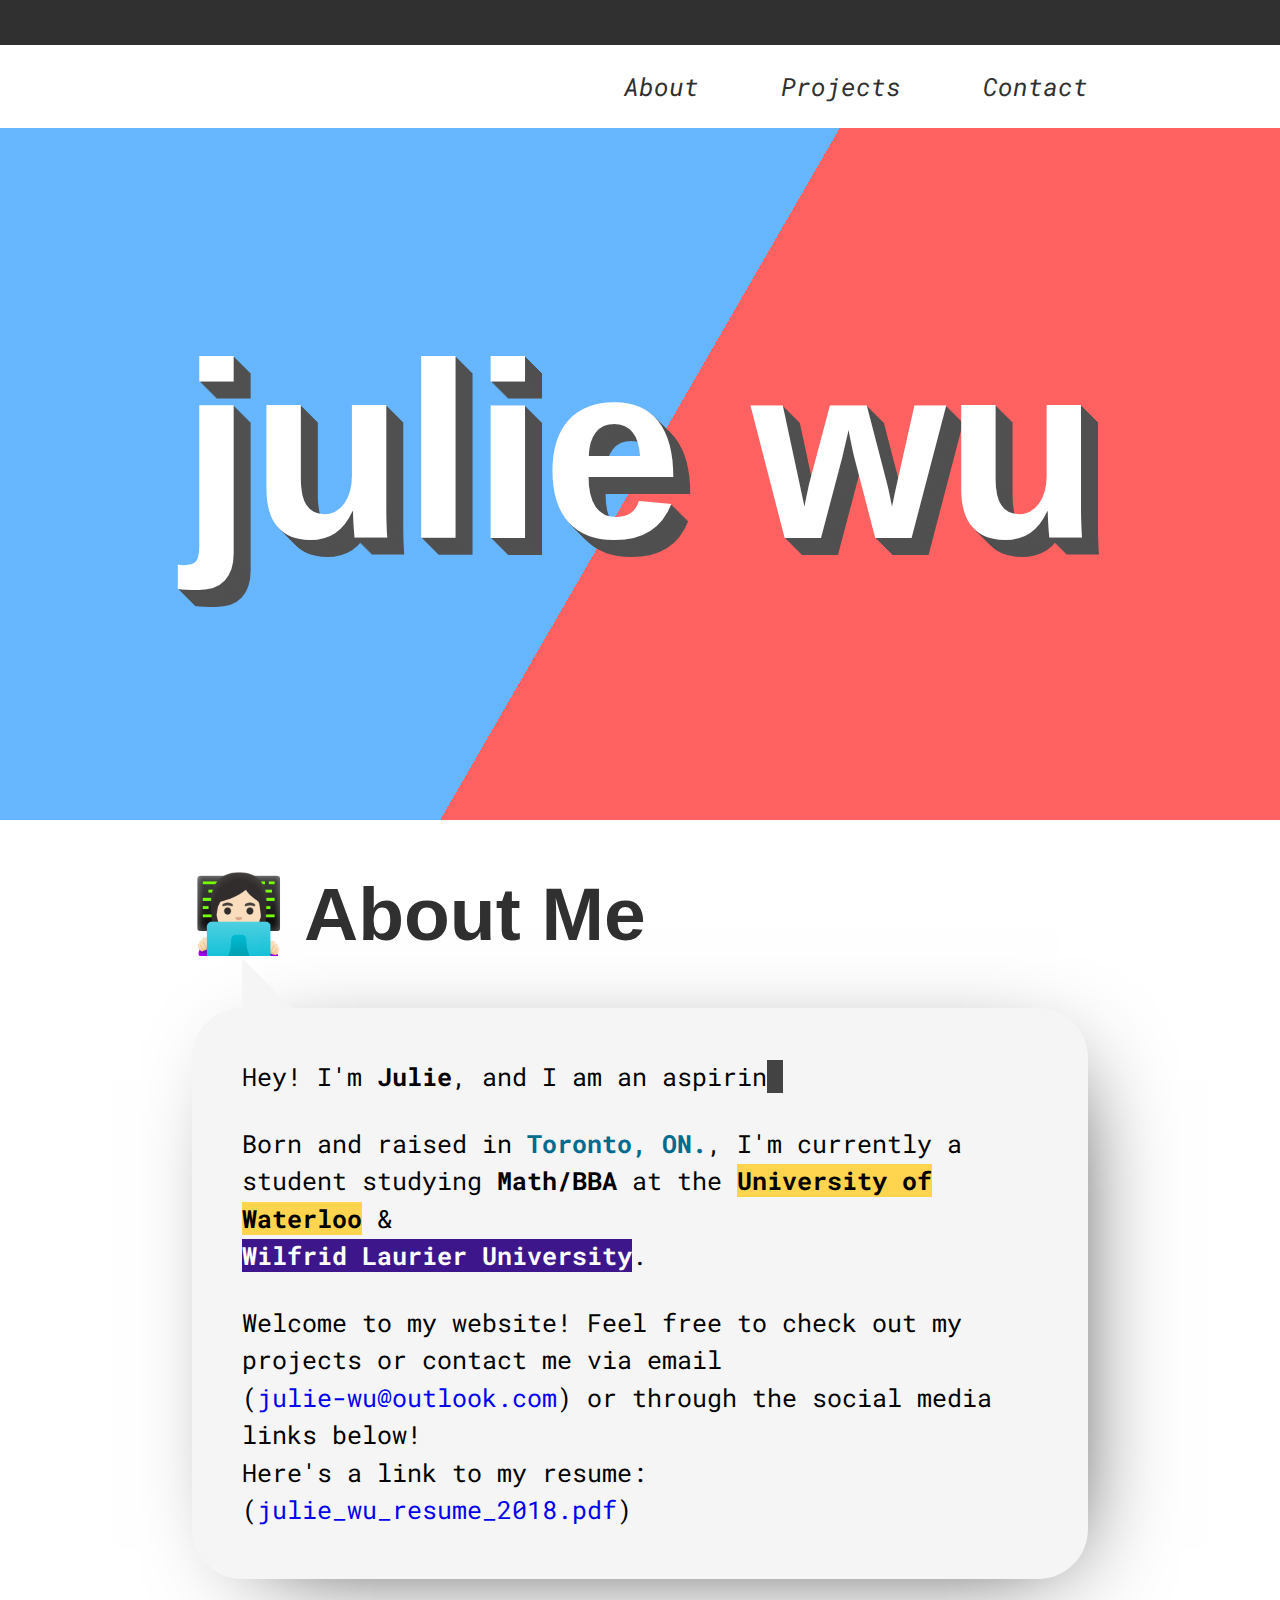
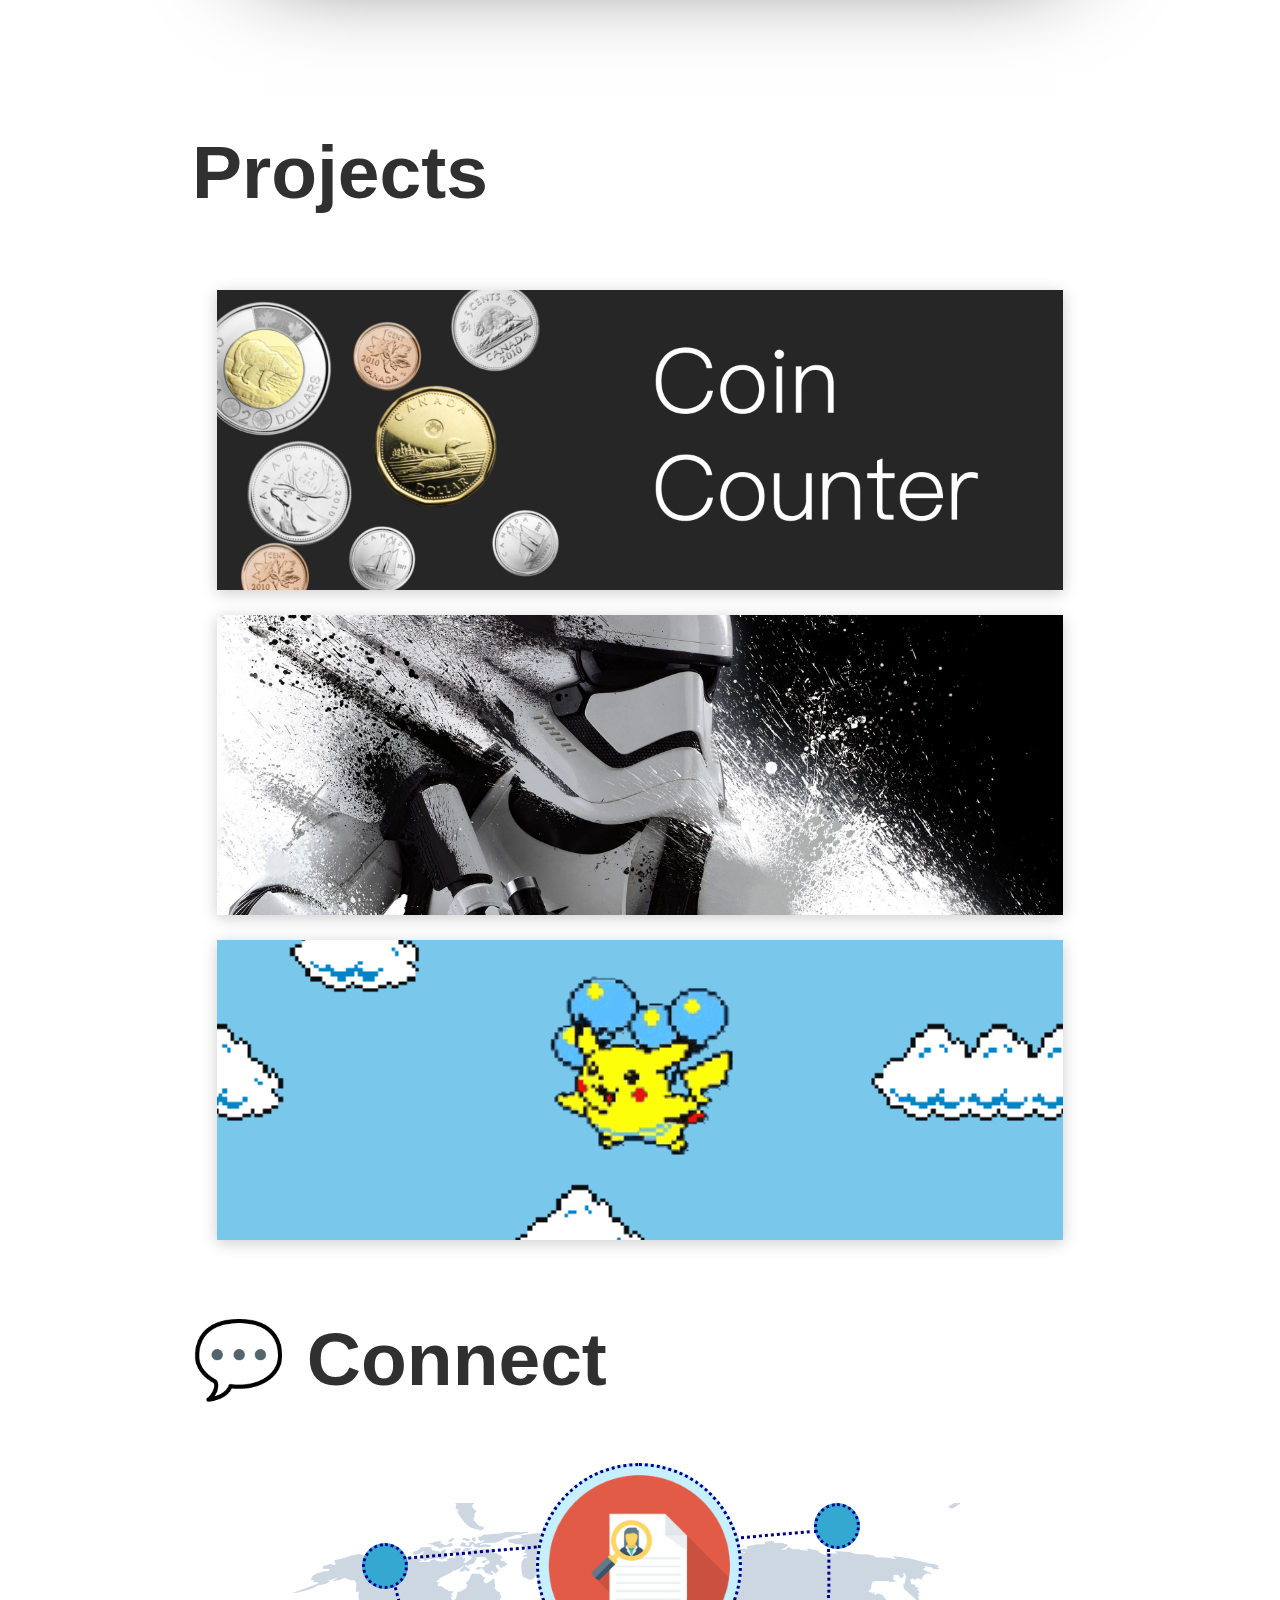
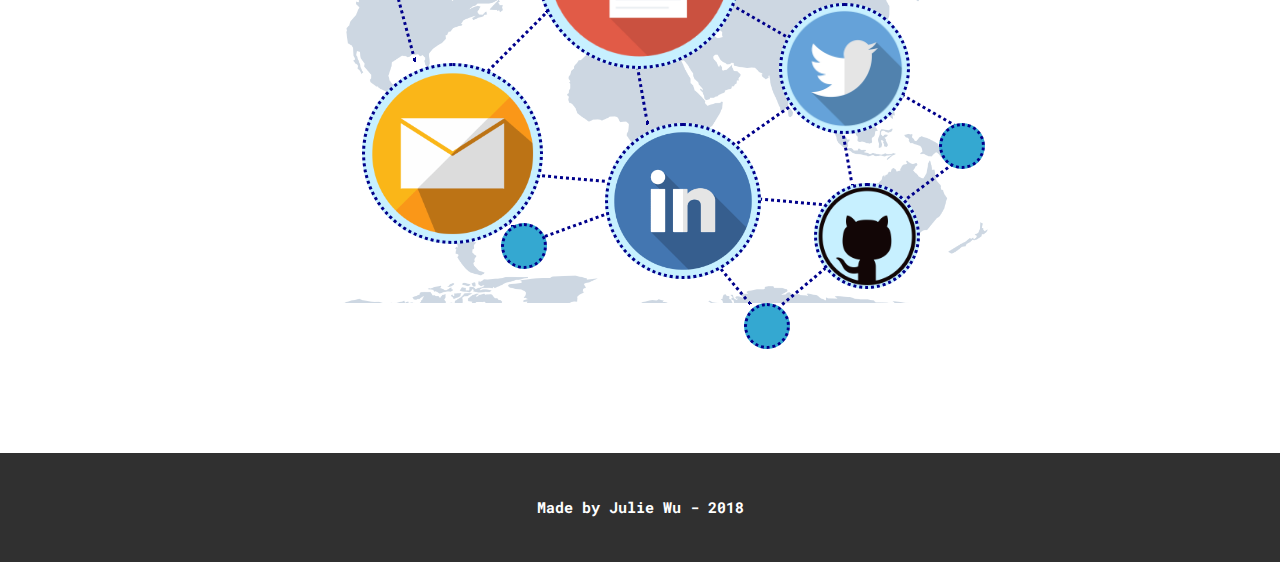
==== index.html @ 0227a162 "Add files via upload" ====
<!DOCTYPE html>
<html>

<head>
    <title>
        Julie's Portfolio
    </title>
    <meta charset="UTF-8">
    <meta name="viewport" content="width=device-width, initial-scale=1.0">
    <meta http-equiv="X-UA-Compatible" content="ie=edge">
    <link rel="stylesheet" type="text/css" href="style.css">
    <link href="https://fonts.googleapis.com/css?family=Roboto+Mono" rel="stylesheet">
</head>

<script src="main.js"></script>

<body>
    <div id="topBorder"></div>

    <nav>
        <a id="navAbout" href="#About"
        onmouseover="highlight(navAbout)"
        onmouseout="unhighlight(navAbout)">About</a>

        <a id="navProjects" href="#Projects" 
        onmouseover="highlight(navProjects)"
        onmouseout="unhighlight(navProjects)">Projects</a>

        <a id="navContact" href="#Contact" 
        onmouseover="highlight(navContact)"
        onmouseout="unhighlight(navContact)">Contact</a>
    </nav>

    <div class="title_main">
        <h1>
            <a href="./index.html"><strong>julie wu</strong></a>
            <div class="bg"></div>
            <div class="bg bg2"></div>
            <div class="bg bg3"></div>
        </h1>
    </div>

    <div class="content">

        <div id="About">
            <h2 class="heading">👩🏻‍💻 About Me</h2>

            <div class="container1">
                <p id="Introduction">
                    Hey! I'm <strong>Julie</strong>, and I
                    <span 
                        class="txt-type" data-wait="3000" 
                        data-words= '["am an aspiring coder.", 
                                    "am just a young star looking for her galaxy.",
                                    "love my dog.",
                                    "am an aspiring chef.",
                                    "am a film lover.",
                                    "am a casual chess player.",
                                    "enjoy playing sports.",
                                    "miss vine :("]'>
                    </span>           
                </p>
                <br>
                <p id="LifeandEducation">
                    Born and raised in <span style="color: rgb(0, 107, 144)"><strong>Toronto, ON.</strong></span>, I'm currently 
                    a student studying <strong>Math/BBA</strong> at the 
                    <strong><span style="background-color:rgb(255, 213, 79)">University of Waterloo</span></strong> 
                    & <br><strong><span style="background-color:rgb(61, 22, 139); color: white">Wilfrid Laurier University</span></strong>.
                </p>
                <br>
                <p id="Information">
                    Welcome to my website! Feel free to check out my projects or contact me via email <br>
                    (<a href="mailto:julie-wu@outlook.com" class="link"><u>julie-wu@outlook.com</u></a>) 
                    or through the social media links below!
                    <br>
                    Here's a link to my resume: (<a href="Media/julie_wu_resume_2018.pdf" target="_blank" class="link"><u>julie_wu_resume_2018.pdf</u></a>)
                </p>    
            </div>
        </div>

        <div id="Projects">
            <h2 class="heading">Projects</h2>

            <div class="containerGrid">
                <div class="proj one">
                    <div class="card-flip">
                        <div class="front">
                        </div>
                        <div class="back">
                            <h4>CoinCounter is an iOS game made using Xcode9 and written in Swift4.
                            It's a simple game that challenges the user's speed and quick math abilities
                            by making them count coins under pressure. I took on this project to learn 
                            about app development and object oriented programming!</h4>
                            <div class="projButtons">
                                <a href="https://github.com/juliew00/CoinCounter" target="_blank" class="project-button">github</a>
                                <a href="CCVideoDemo.html" target="_blank" class="project-button">Video Demo</a>
                            </div>   
                        </div>
                    </div>
                </div>
                <div class="proj two">
                    <div class="card-flip">
                        <div class="front">
                        </div>
                        <div class="back">
                            <h4>projects coming soon ...</h4>
                        </div>
                    </div>
                </div>
                <div class="proj three">
                    <div class="card-flip">
                        <div class="front">
                        </div>
                        <div class="back">
                            <h4>projects coming soon ...</h4>
                        </div>
                    </div>
                </div>
            </div>
        </div>
    

        <div id="Contact">

            <h2 class="heading">💬 Connect</h2>
        
                <div class="container2">
                

                    <a href="Media/julie_wu_resume_2018.pdf" target="_blank">
                        <img class="resume button" 
                            src="Media/resume_icon.png">
                    </a>
            
                    <a href="mailto:julie-wu@outlook.com">
                        <img class="mail button"
                            src="Media/Mail_icon.png">
                    </a>
            
                    <a href="https://www.linkedin.com/in/julie-wu/" target="_blank">
                    <img class="linkedin button" 
                            src="Media/linkedin_icon.png">
                    </a>
            
                    <a href="https://twitter.com/JumboJulie" target="_blank">
                        <img class="twitter button" 
                            src="Media/twitter_icon.png">
                    </a>
            
                    <a href="https://github.com/juliew00" target="_blank">
                        <img class="github button" 
                            src="Media/github_icon.png">
                    </a>
            
                    <div class="button circle 1" style="top:10%; left:10%"></div>
                    <div class="button circle 2" style="top:80%; left:30%"></div>
                    <div class="button circle 3" style="top:0%; left:75%"></div>
                    <div class="button circle 4" style="top:55%; left:93%"></div>
                    <div class="button circle 5" style="top:100%; left:65%"></div>
            
                    <div class="line line1" style ="top: 12%; left: 15%; width: 22%; transform: rotate(-5deg);"></div>
                    <div class="line line2" style ="top: 29%; left: 10%; width: 12%; transform: rotate(75deg);"></div>
                    <div class="line line3" style ="top: 35%; left: 25%; width: 14%; transform: rotate(-45deg);"></div>
                    <div class="line line4" style ="top: 44.5%; left: 44%; width: 12%; transform: rotate(80deg);"></div>
                    <div class="line line6" style ="top: 26%; left: 56%; width: 16%; transform: rotate(30deg);"></div>
                    <div class="line line7" style ="top: 68%; left: 29%; width: 16%; transform: rotate(5deg);"></div>
                    <div class="line line8" style ="top: 56%; left: 60%; width: 14%; transform: rotate(-35deg);"></div>
                    <div class="line line9" style ="top: 74%; left: 62%; width: 15%; transform: rotate(5deg);"></div>
                    <div class="line line10" style ="top: 61%; left: 74%; width: 11%; transform: rotate(80deg);"></div>
                    <div class="line line11" style ="top: 8%; left: 57.5%; width: 18%; transform: rotate(-5deg);"></div>
                    <div class="line line12" style ="top: 17%; left: 73.5%; width: 7%; transform: rotate(90deg);"></div>
                    <div class="line line13" style ="top: 50%; left: 83%; width: 14%; transform: rotate(30deg);"></div>
                    <div class="line line14" style ="top: 70%; left: 85%; width: 12%; transform: rotate(-37deg);"></div>
                    <div class="line line15" style ="top: 80%; left: 35%; width: 12%; transform: rotate(-20deg);"></div>
                    <div class="line line16" style ="top: 76%; left: 26%; width: 7%; transform: rotate(50deg);"></div>
                    <div class="line line17" style ="top: 92.7%; left: 56.7%; width: 11%; transform: rotate(50deg);"></div>
                    <div class="line line17" style ="top: 95.5%; left: 68.5%; width: 10%; transform: rotate(-40deg);"></div>
                
                </div>
        </div>

    </div>

    <footer class="Footer">
        <h3>Made by Julie Wu - 2018</h3>
    </footer>
</body>
</html>
---- style.css ----
* {
    margin: 0 auto;
    padding: 0 auto;
    scroll-behavior: smooth;
    text-decoration: none;
}
html{
    font-size: 25px;
    font-family: Helvetica, sans-serif;
    overflow-x: hidden;
    color:rgb(48,48,48);
}
body{
    overflow-x: hidden;
}

/**************************************************************************
    Top bar
**************************************************************************/
#topBorder{
    height: 5vh;
    background-color: rgb(48,48,48);
}

/**************************************************************************
    Navigation Section
**************************************************************************/
nav{
    width: auto;
    margin: 0 15vw 0 15vw;
    text-align: right;
    padding: 1rem 0px 1rem 0px;
    word-spacing: 3rem;
}

nav a{
    font-family: "Roboto Mono";
    font-size: 1rem;
    color:rgb(48,48,48);
    font-style: italic;
    
    /* for hover effect */
    background: linear-gradient(to right, rgba(255,255,255,0) 50%, rgba(255, 255, 0,1.0) 50%);
    transition: .15s ease-in-out;
    -webkit-transition: .15s ease-in-out;
    -o-transition: .15s ease-in-out;
    -moz-transition: .15s ease-in-out;
    display: inline-block;
    background-position: left bottom;
    background-size: 200%;
}

#navText{
    text-align: right;
}

/**************************************************************************
    Title
**************************************************************************/

.title_main{
    padding: 20vh 0 25vh 0;
    position: relative;
    text-align: center;
    text-shadow: 1px 1px rgb(80,80,80),
    2px 2px rgb(80,80,80),
    3px 3px rgb(80,80,80),
    4px 4px rgb(80,80,80),
    5px 5px rgb(80,80,80),
    6px 6px rgb(80,80,80),
    7px 7px rgb(80,80,80),
    8px 8px rgb(80,80,80),
    9px 9px rgb(80,80,80),
    10px 10px rgb(80,80,80),
    11px 11px  rgb(80,80,80),
    12px 12px rgb(80,80,80),
    13px 13px rgb(80,80,80),
    14px 14px rgb(80,80,80),
    15px 15px rgb(80,80,80),
    16px 16px rgb(80,80,80),
    17px 17px rgb(80,80,80);
}
.title_main a{
    font-size: 10rem;
    color: white;
}
/* Background Effect*/

.bg {
    animation:slide 3s ease-in-out infinite alternate;
    background-image: linear-gradient(-60deg, rgb(255, 75, 75) 50%, rgb(81, 171, 255) 50%);
    bottom:0;
    left:-50%;
    opacity:.5;
    position: absolute;
    right: -50%;
    top:0;
    z-index:-1;
  }
  
  .bg2 {
    animation-direction:alternate-reverse;
    animation-duration:4s;
  }
  
  .bg3 {
    animation-duration:5s;
  }

  @keyframes slide {
    0% {
      transform:translateX(-25%);
    }
    100% {
      transform:translateX(25%);
    }
  }

/**************************************************************************
    Content
**************************************************************************/

.content {
    margin: 0 15vw 0 15vw;
    position: relative;
}

/* About */

p{
    line-height: 150%;
    color: black;
    font-family: "Roboto Mono";
    font-size: 1rem;
}

.heading{
    color: rgb(48,48,48);
    font-size: 3rem;
    text-align: left;
    padding: 2rem 0 2rem 0;
}

.container1{
    Padding: 2rem 2rem 2rem 2rem;
    background-color: whitesmoke;
    border-radius: 2rem;
    box-shadow: black 0.8rem 0.8rem 4rem -2rem;
    margin: 0 0 4rem 0;
    position: relative;
}
.container1::after{
    content: "";
    position: absolute;
    width: 0px;
    height: 0px;
    border-right: 2rem solid transparent;
    border-bottom: 2rem solid whitesmoke;
    top: -2rem;
    left: 2rem;
}

/* Cursor */
@keyframes blink { 50% { border-color: rgba(48,48,48,0%) }  }
.txt-type > .txt {
    border-right: 16px solid rgba(48,48,48, 90%);
    animation: blink .5s step-end infinite alternate; 
}

/* Projects */
.card-flip {
    height: 12rem;
    margin: 1rem;
    display: grid;
    grid-template: 1fr / 1fr;
    grid-template-areas: "frontAndBack";
    perspective: 500rem;


	-webkit-transition: all 0.7s ease;
	-webkit-transform-style: preserve-3d;

	-moz-transition: all 0.7s ease;
	-moz-transform-style: preserve-3d;
  
    -o-transition: all 0.7s ease;
	-o-transform-style: preserve-3d;

	transition: all 0.7s ease;
    transform-style: preserve-3d;
}
.card-flip div {
    backface-visibility: hidden;
    transform-style: preserve-3d;
}

.flip-container,
.front,
.back {
    margin: 0 0;
    height: 12rem;
}
.proj:hover .card-flip{
    -webkit-transform: rotateY(180deg);
    -moz-transform: rotateY(180deg);
    -o-transform: rotateY(180deg);
    transform: rotateY(-180deg);
}
.one, .two, .three{
	-webkit-transition: all 0.7s ease;
	-webkit-transform-style: preserve-3d;

	-moz-transition: all 0.7s ease;
	-moz-transform-style: preserve-3d;
  
    -o-transition: all 0.7s ease;
	-o-transform-style: preserve-3d;

	transition: all 0.7s ease;
    transform-style: preserve-3d;
}
.back{
    box-shadow: 0px 3px 15px rgba(0,0,0,0.2);

    -webkit-transform: rotateY(180deg);
    -moz-transform: rotateY(180deg);
    -o-transform: rotateY(180deg);
    transform: rotateY(-180deg);

    position: relative;
}
.front{
    box-shadow: 0px 3px 15px rgba(0,0,0,0.2);
}

h4{
    font-size: 1rem;
    font-family: "Helvetica";
    font-weight: lighter;
    text-align: center;
    padding: 1.5rem 3rem 1.5rem 3rem;
    position: absolute;
}

/* Project button links */
.projButtons{
    width: auto;
    margin: 0 auto;
    display: block;
    text-align: center;
    z-index: 5;
    position: absolute;
    left: 50%;
    top: 70%;
}
.projButtons a{
    background-color: rgb(48, 48, 48);
}
.project-button{
    font-family: -apple-system, BlinkMacSystemFont, 'Segoe UI', Roboto, Oxygen, Ubuntu, Cantarell, 'Open Sans', 'Helvetica Neue', sans-serif;
    font-size: 0.9rem;
    text-align: center;
    color: rgb(212, 212, 212);
    padding: 0.5rem;
    margin: 0 1rem;

    border-style: solid;
    border-color: white;
    border-radius: 0.75rem;

    box-shadow: 0px 3px 15px rgba(0,0,0,1);
}
.project-button:hover {
    color:  rgb(48, 48, 48);
    background-color: white;
}

.project-button:active,.project-button:active:after,.project-button:active:before {
	-webkit-box-shadow: none;
	box-shadow: none;
}

/* project 1 */
.one .front{
    background: url(Media/CoinCounter.png);
    background-position: center;
    background-size: cover;
    grid-area: frontAndBack;
}
.one .back{
    color: white;
    background-color: rgb(48, 48, 48);
    grid-area: frontAndBack;
}

.one h4{
    text-align: left;
    font-family: -apple-system, BlinkMacSystemFont, 'Segoe UI', Roboto, Oxygen, Ubuntu, Cantarell, 'Open Sans', 'Helvetica Neue', sans-serif;
    font-weight: lighter;
    line-height: 1.5rem;
}


/* project 2 */
.two .front{
    background: url(Media/stormtrooper.jpeg);
    background-position: center;
    background-size: cover;
    grid-area: frontAndBack;
}
.two .back{
    color: white;
    background-color: rgb(80,80,80);
    grid-area: frontAndBack;
}

/* project 3 */
.three .front{
    background:url(./Media/flyingpikachu.gif);
    background-color: rgb(121, 200, 236);
    background-position: center;
    background-size: cover;
    grid-area: frontAndBack;
}
.three .back{
    color: white;
    background-color: rgb(46, 142, 187);
    grid-area: frontAndBack;
}
  

/* Contact */

.container2 {
    margin: 2rem 4rem 6rem 4rem;
    position: relative;
    height: 16rem;
    background-image: url("./Media/world.png");
    background-size: contain;
    background-position: center;
}

/* button animation */
.button{
    transition: all 0.1s ease-in-out;
    border-style: dotted;
    border-color: darkblue;
    border-radius: 50%;
    position: absolute;
    background-color: hsl(196, 100%, 89%);
    z-index: 3;
}
.button:hover{
    transform: scale(1.1);  
    background-color: rgb(252, 193, 82);
}

/* LINES */
.line {
    position: absolute;
    height: 1px;
    width: 50%;
    border-top:3px dotted;
    border-color: darkblue;
    transform-origin: 50% 50%;
    transform: rotate(0deg);
    z-index: 1;
 }

 /* icons */

.circle {
    padding: 20px;
    background-color: rgb(52, 168, 209);
}
.resume {
    height: 8rem;
    width: 8rem;
    top: -10%;
    left: 35%;
}

.mail {
    height: 7rem;
    width: 7rem;
    top: 40%;
    left: 10%;
}
.linkedin {
    height: 6rem;
    width: 6rem;
    top: 55%;
    left: 45%;
}
.twitter {
    height: 5rem;
    width: 5rem;
    top: 25%;
    left: 70%;
}
.github {
    height: 4rem;
    width: 4rem;
    top: 70%;
    left: 75%;
}

/* Footer */
.Footer{
    font-family: "Roboto Mono";
    font-size: 0.5rem;
    color: white;
    text-align: center;
    background-color:rgb(48,48,48);
    padding: 5vh 0 5vh 0;
}


/**************************************************************************
    Media Query
**************************************************************************/


/* Smartphone */
@media only screen and (max-width : 768px) {

    nav{
        overflow-x: hidden;
        text-align: -webkit-left;
        margin: 0 5vw 0 5vw;
    }
    html{
        font-size: 10px;
    }
    .content{
        margin: 0 5vw 0 5vw;
    }

    .line, .circle{
        visibility: hidden;
    }
    .container2{
        background-image: none;
        padding-bottom: 4rem;
    }
    .button{
        position: initial;
    }
    .resume, .mail,.linkedin,.twitter,.github {        
        height: 4rem;
        width: 4rem;
    }
}

/* iPads */
@media only screen and (min-width:768px) and (max-width: 1024px){
    nav{
        overflow-x: hidden;
        text-align: -webkit-center;
        margin: 0 5vw 0 5vw;
    }
    html{
        font-size: 18px;
    }
    .content{
        margin: 0 5vw 0 5vw;
    }

    .line, .circle{
        visibility: hidden;
    }
    .container2{
        background-image: none;
        padding-bottom: 4rem;
    }
    .button{
        position: initial;
    }
    .resume, .mail,.linkedin,.twitter,.github {        
        height: 4rem;
        width: 4rem;
    }
    
}
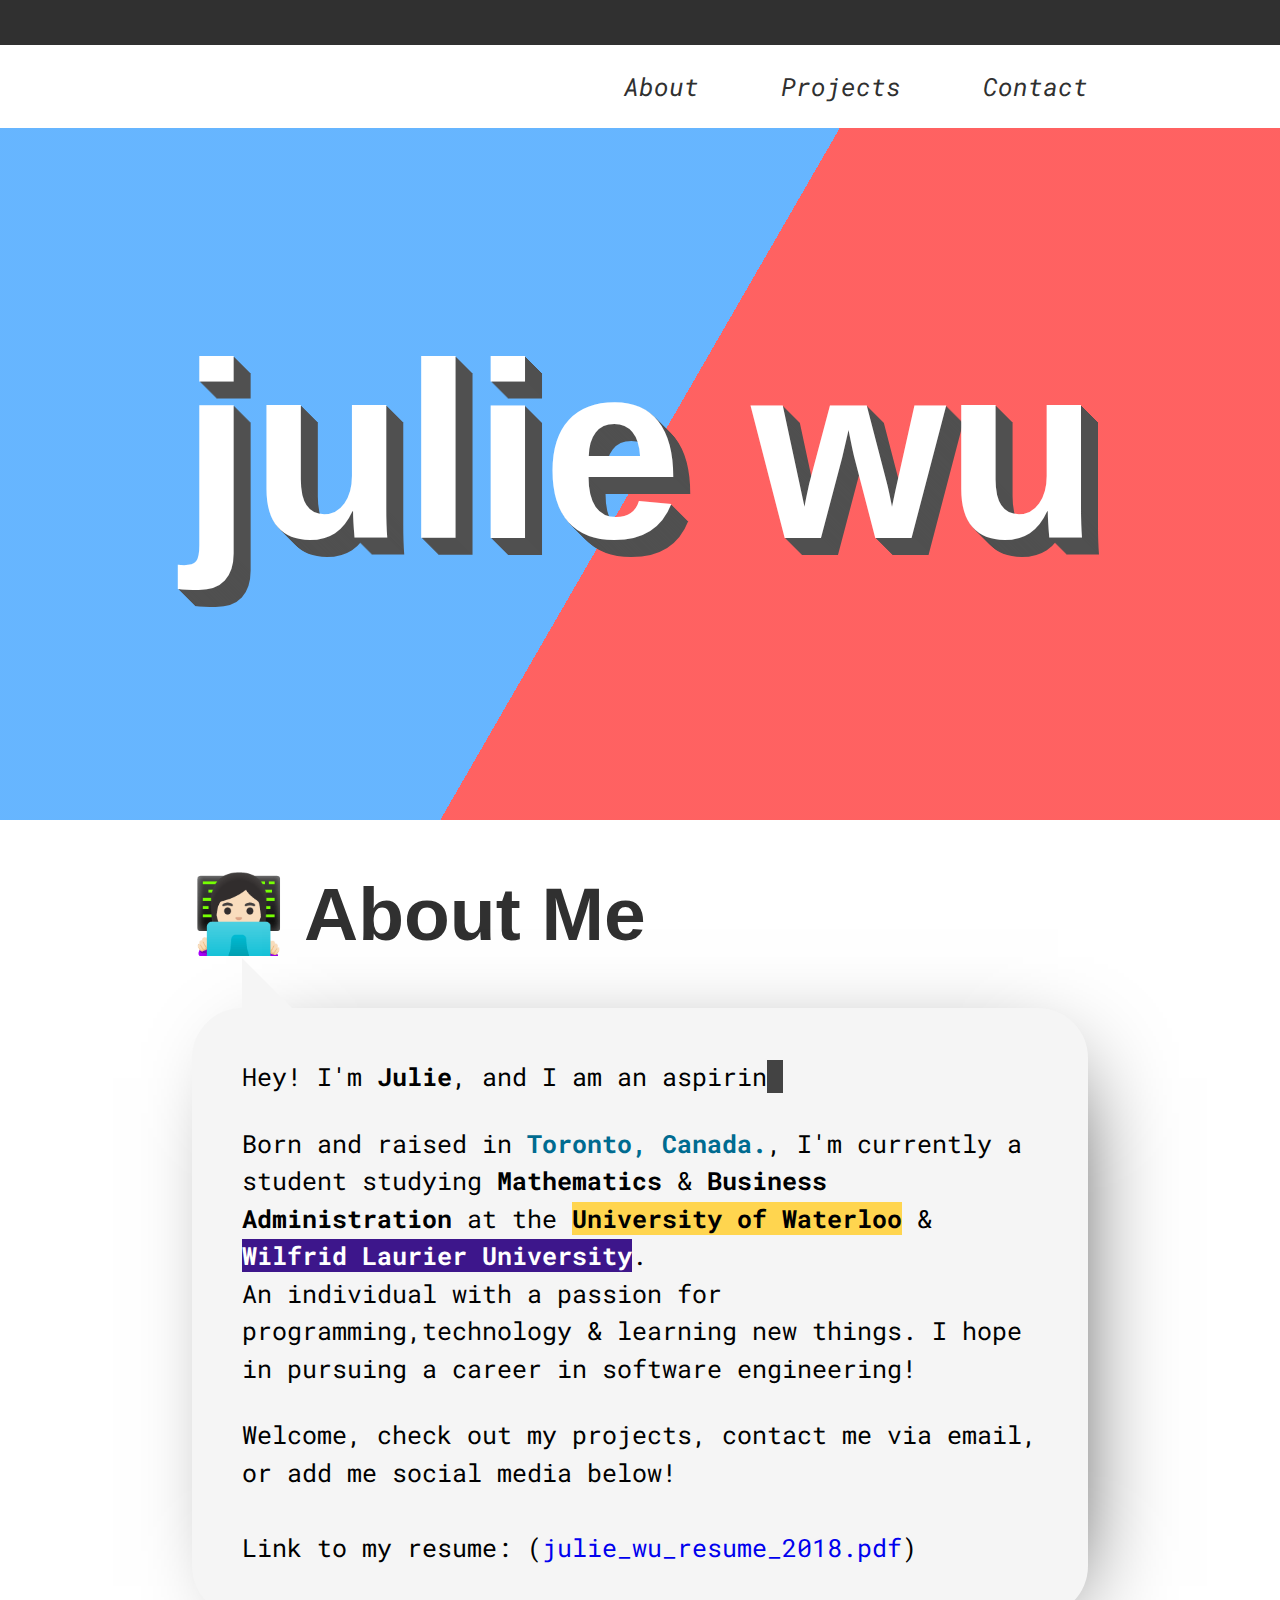
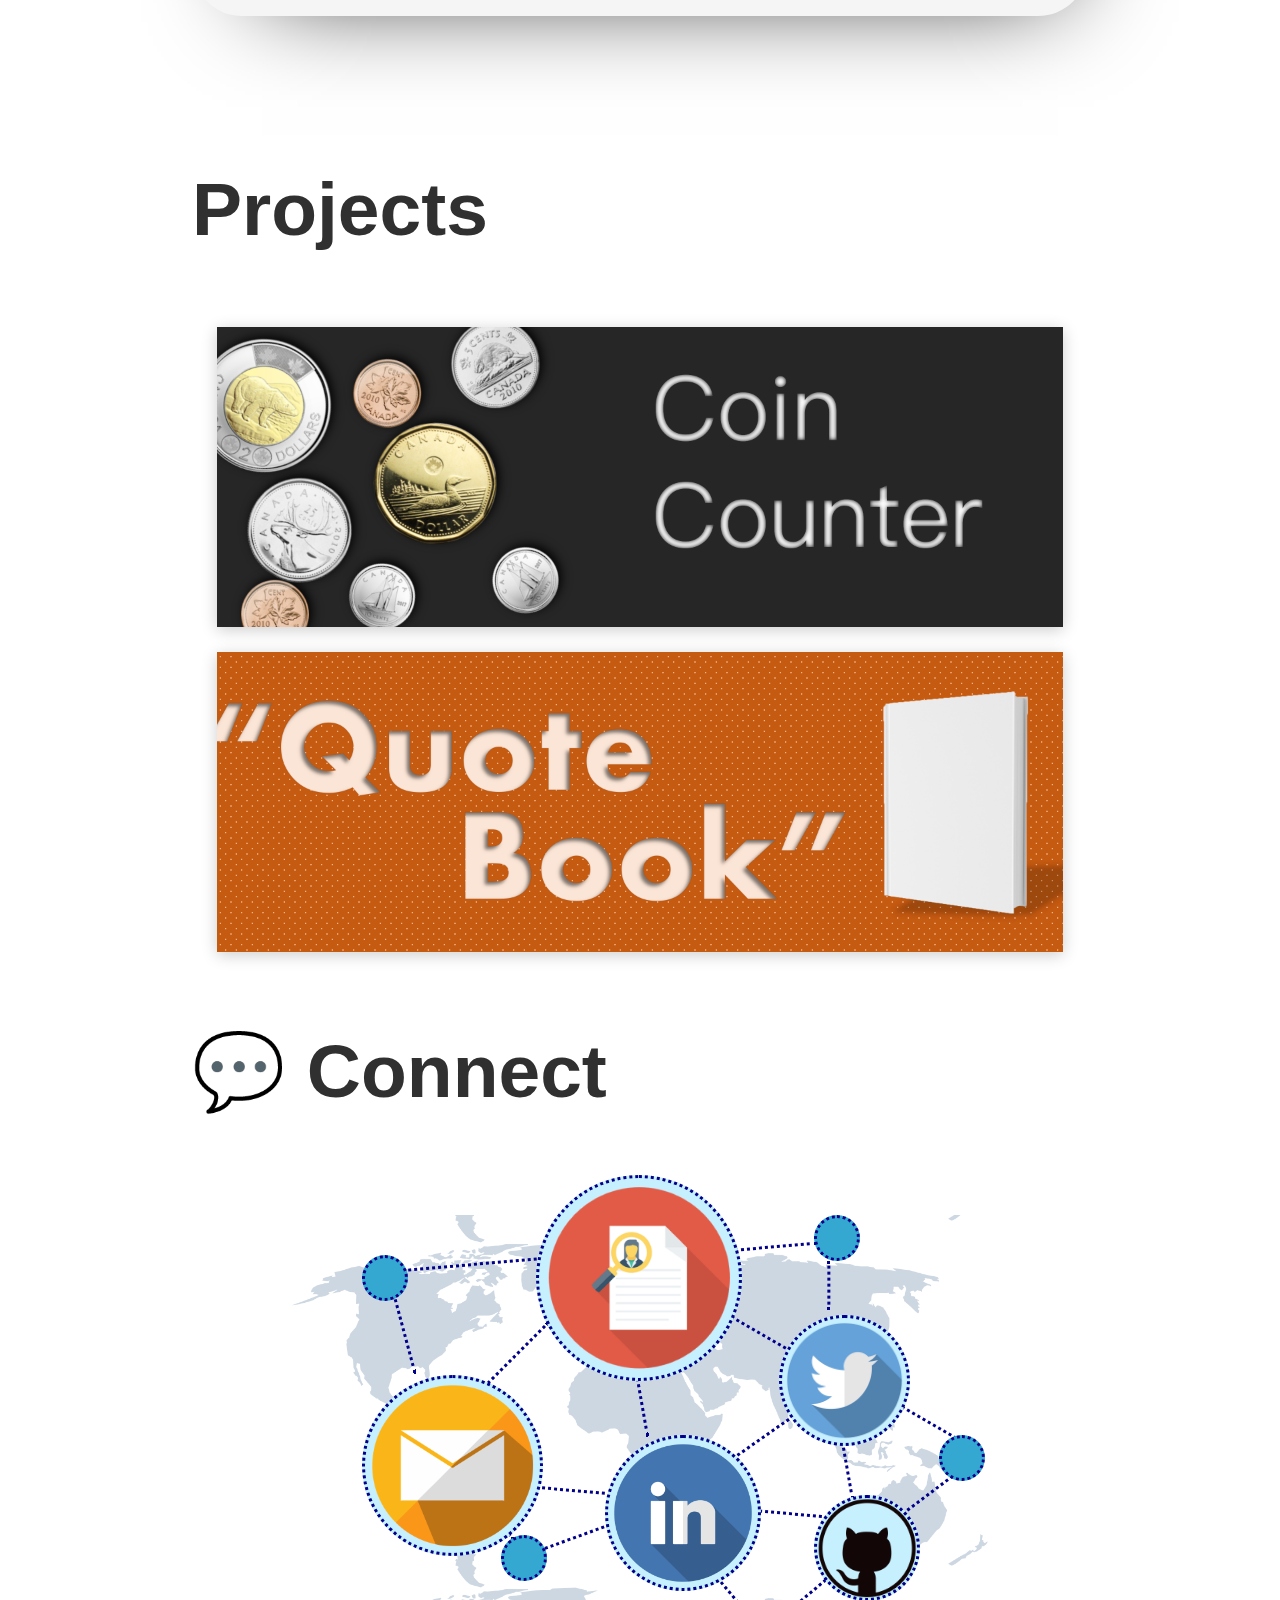
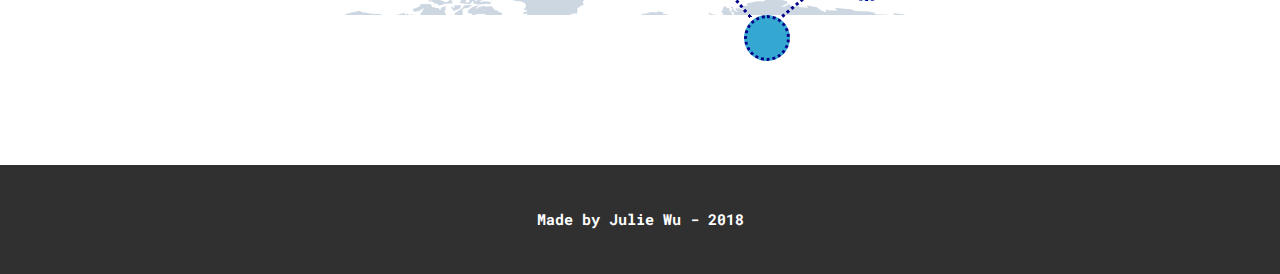
==== commit 2f335382: "Add files via upload" ====
--- a/index.html
+++ b/index.html
@@ -52,28 +52,28 @@
                         class="txt-type" data-wait="3000" 
                         data-words= '["am an aspiring coder.", 
                                     "am just a young star looking for her galaxy.",
-                                    "love my dog.",
-                                    "am an aspiring chef.",
+                                    "love my dog, Micky.",
+                                    "am an amateur guitarist.",
                                     "am a film lover.",
                                     "am a casual chess player.",
-                                    "enjoy playing sports.",
+                                    "enjoy playing tennis and basketball!",
                                     "miss vine :("]'>
                     </span>           
                 </p>
                 <br>
                 <p id="LifeandEducation">
-                    Born and raised in <span style="color: rgb(0, 107, 144)"><strong>Toronto, ON.</strong></span>, I'm currently 
-                    a student studying <strong>Math/BBA</strong> at the 
+                    Born and raised in <span style="color: rgb(0, 107, 144)"><strong>Toronto, Canada.</strong></span>, I'm currently 
+                    a student studying <strong>Mathematics</strong> & <strong>Business Administration</strong> at the 
                     <strong><span style="background-color:rgb(255, 213, 79)">University of Waterloo</span></strong> 
-                    & <br><strong><span style="background-color:rgb(61, 22, 139); color: white">Wilfrid Laurier University</span></strong>.
+                    & <strong><span style="background-color:rgb(61, 22, 139); color: white">Wilfrid Laurier University</span></strong>.
+                    <br>An individual with a passion for programming,technology & learning new things. I hope in pursuing a career in software engineering!
                 </p>
                 <br>
                 <p id="Information">
-                    Welcome to my website! Feel free to check out my projects or contact me via email <br>
-                    (<a href="mailto:julie-wu@outlook.com" class="link"><u>julie-wu@outlook.com</u></a>) 
-                    or through the social media links below!
+                    Welcome, check out my projects, contact me via email, or add me social media below!
                     <br>
-                    Here's a link to my resume: (<a href="Media/julie_wu_resume_2018.pdf" target="_blank" class="link"><u>julie_wu_resume_2018.pdf</u></a>)
+                    <br>
+                    Link to my resume: (<a href="Media/julie_wu_resume_2018.pdf" target="_blank" class="link"><u>julie_wu_resume_2018.pdf</u></a>)
                 </p>    
             </div>
         </div>
@@ -103,10 +103,19 @@
                         <div class="front">
                         </div>
                         <div class="back">
-                            <h4>projects coming soon ...</h4>
+                            <h4>QuoteBook is a dictionary like platform where user's can organize, add, remove, 
+                                search, and edit their favourite quotes! As someone who loves to save inspirational,
+                                film, funny and interesting quotes, I found them stored scattered across multiple
+                                platforms. That's when I came up with the idea for QuoteBook. It's currently running as a
+                                python program, however I plan to develop it further into a real application soon!
+                            </h4>
+                            <div class="projButtons">
+                                <a href="https://github.com/juliew00/QuoteBook" target="_blank" class="project-button">github</a>
+                            </div>
                         </div>
                     </div>
                 </div>
+                <!--
                 <div class="proj three">
                     <div class="card-flip">
                         <div class="front">
@@ -115,7 +124,7 @@
                             <h4>projects coming soon ...</h4>
                         </div>
                     </div>
-                </div>
+                </div> -->
             </div>
         </div>
     
--- a/style.css
+++ b/style.css
@@ -200,7 +200,8 @@
     margin: 0 0;
     height: 12rem;
 }
-.proj:hover .card-flip{
+.proj:hover .card-flip,
+.proj:active .card-flip{
     -webkit-transform: rotateY(180deg);
     -moz-transform: rotateY(180deg);
     -o-transform: rotateY(180deg);
@@ -235,11 +236,12 @@
 
 h4{
     font-size: 1rem;
-    font-family: "Helvetica";
-    font-weight: lighter;
-    text-align: center;
     padding: 1.5rem 3rem 1.5rem 3rem;
     position: absolute;
+    text-align: left;
+    font-family: -apple-system, BlinkMacSystemFont, 'Segoe UI', Roboto, Oxygen, Ubuntu, Cantarell, 'Open Sans', 'Helvetica Neue', sans-serif;
+    font-weight: lighter;
+    line-height: 1.5rem;
 }
 
 /* Project button links */
@@ -253,9 +255,7 @@
     left: 50%;
     top: 70%;
 }
-.projButtons a{
-    background-color: rgb(48, 48, 48);
-}
+
 .project-button{
     font-family: -apple-system, BlinkMacSystemFont, 'Segoe UI', Roboto, Oxygen, Ubuntu, Cantarell, 'Open Sans', 'Helvetica Neue', sans-serif;
     font-size: 0.9rem;
@@ -274,6 +274,9 @@
     color:  rgb(48, 48, 48);
     background-color: white;
 }
+.two .project-button:hover{
+    color: black;
+}
 
 .project-button:active,.project-button:active:after,.project-button:active:before {
 	-webkit-box-shadow: none;
@@ -293,28 +296,35 @@
     grid-area: frontAndBack;
 }
 
-.one h4{
-    text-align: left;
-    font-family: -apple-system, BlinkMacSystemFont, 'Segoe UI', Roboto, Oxygen, Ubuntu, Cantarell, 'Open Sans', 'Helvetica Neue', sans-serif;
-    font-weight: lighter;
-    line-height: 1.5rem;
-}
 
 
 /* project 2 */
 .two .front{
-    background: url(Media/stormtrooper.jpeg);
+    background: url(Media/QuoteBook.png);
     background-position: center;
     background-size: cover;
     grid-area: frontAndBack;
 }
 .two .back{
     color: white;
-    background-color: rgb(80,80,80);
+    background-color: rgb(146, 66, 0);
     grid-area: frontAndBack;
 }
 
-/* project 3 */
+.two .project-button{
+    color: white;
+}
+
+.two h4{
+    font-size: 0.8rem;
+}
+
+.two .projButtons {
+    left: 41.96%;
+    top: 75%;
+}
+
+/* project 3 
 .three .front{
     background:url(./Media/flyingpikachu.gif);
     background-color: rgb(121, 200, 236);
@@ -327,6 +337,8 @@
     background-color: rgb(46, 142, 187);
     grid-area: frontAndBack;
 }
+
+*/
   
 
 /* Contact */
@@ -441,14 +453,19 @@
     }
     .container2{
         background-image: none;
-        padding-bottom: 4rem;
+        padding-bottom: 0;
+        position: relative;
+        text-align: center;
+        margin-bottom: 0;
     }
     .button{
-        position: initial;
+        position: inherit;
+        margin: auto;
+        display: inline-block;
     }
     .resume, .mail,.linkedin,.twitter,.github {        
-        height: 4rem;
-        width: 4rem;
+        height: auto;
+        width: 10vw;
     }
 }
 
@@ -469,17 +486,29 @@
     .line, .circle{
         visibility: hidden;
     }
+    
     .container2{
         background-image: none;
-        padding-bottom: 4rem;
+        padding-bottom: 0;
+        position: relative;
+        text-align: center;
+        margin-bottom: 0;
     }
     .button{
-        position: initial;
+        position: inherit;
+        margin: auto;
+        display: inline-block;
     }
     .resume, .mail,.linkedin,.twitter,.github {        
-        height: 4rem;
-        width: 4rem;
+        height: auto;
+        width: 12vw;
     }
     
 }
 
+@media only screen and (min-width:1600px){
+    .line, .circle{
+        visibility: hidden;
+    }
+}
+
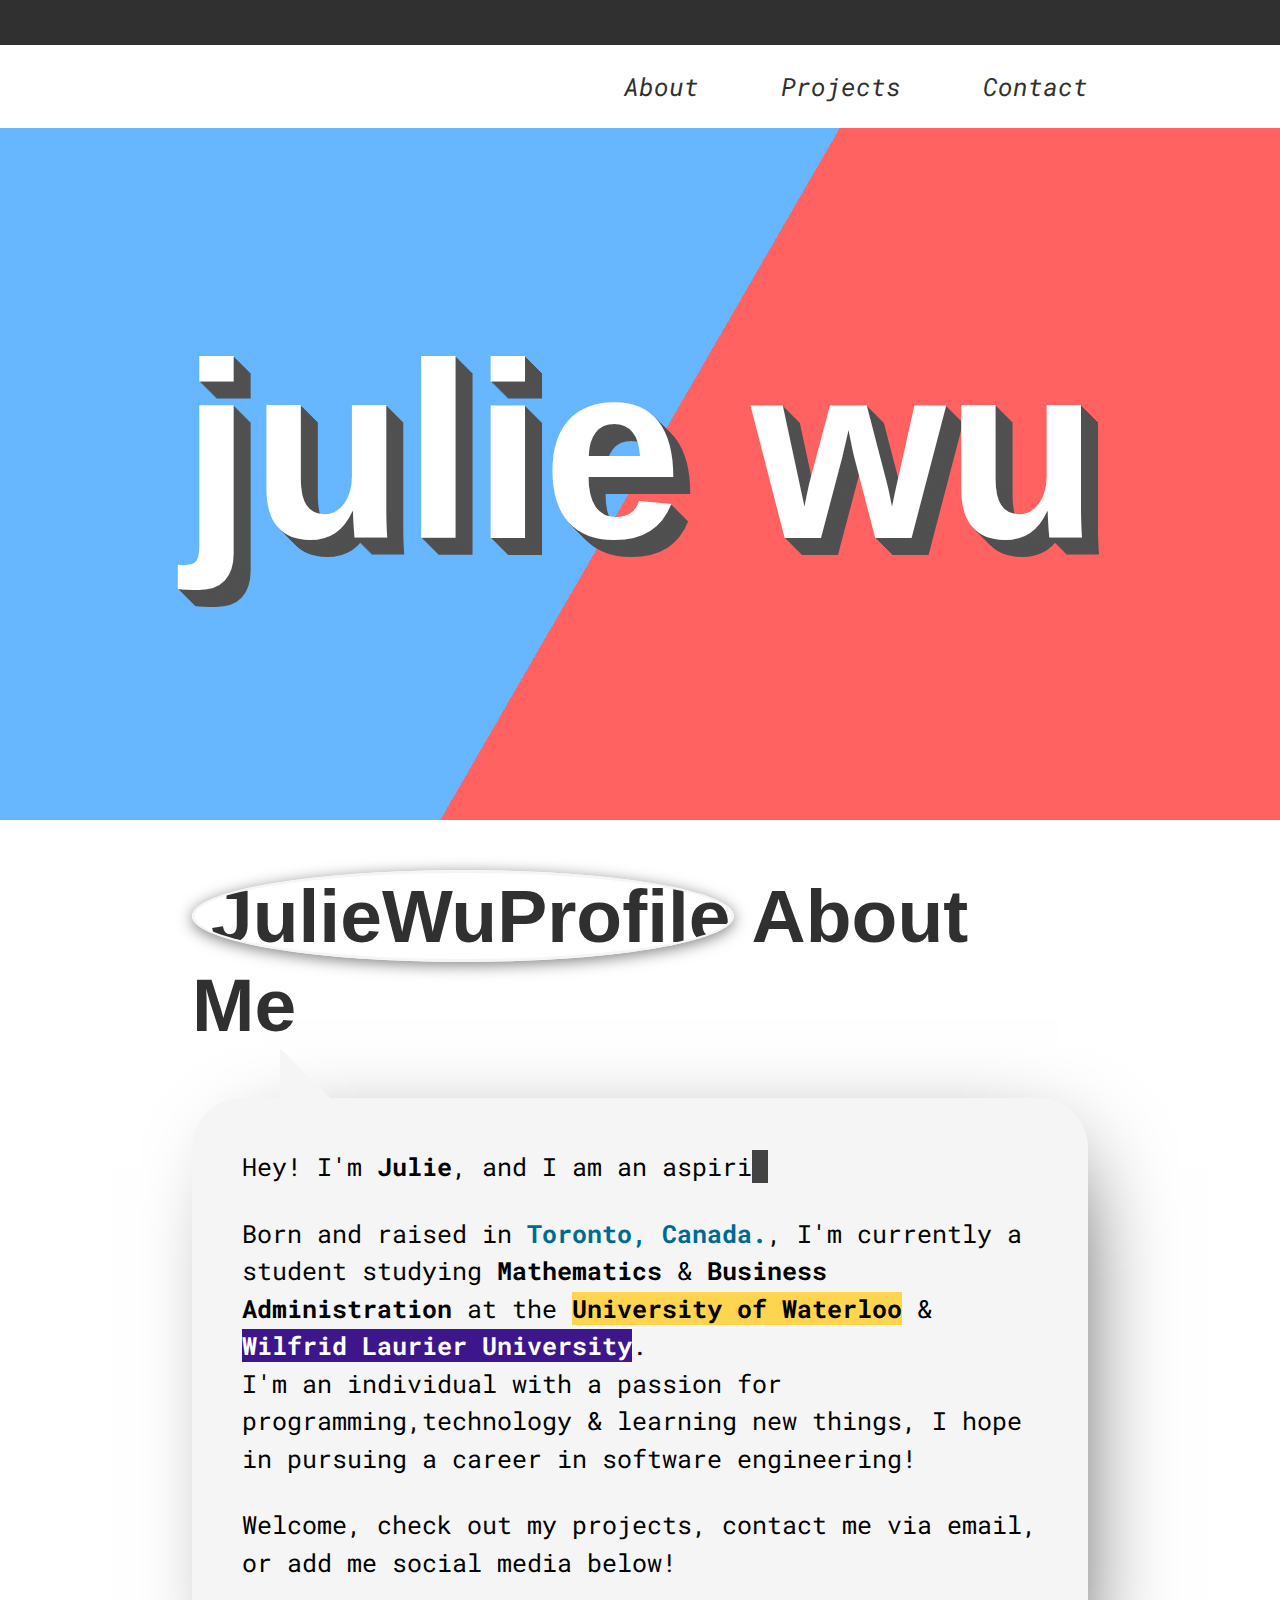
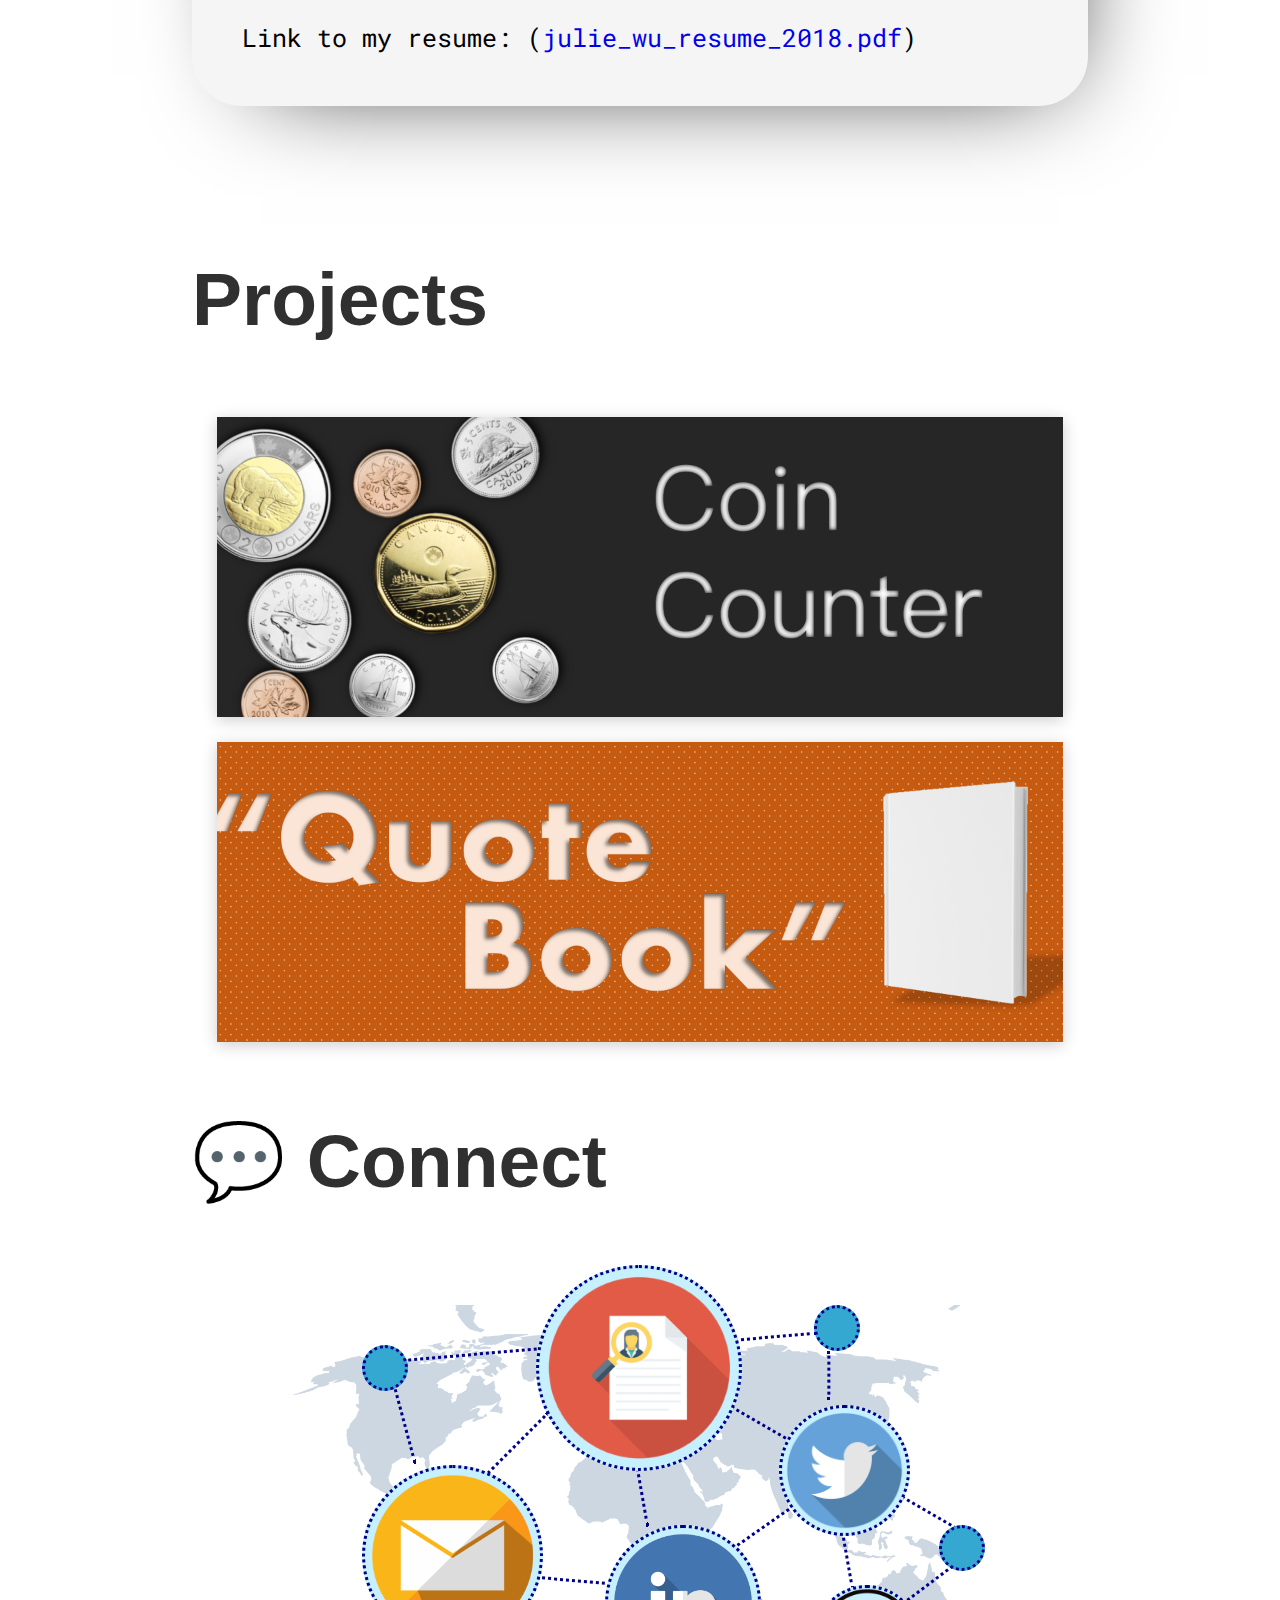
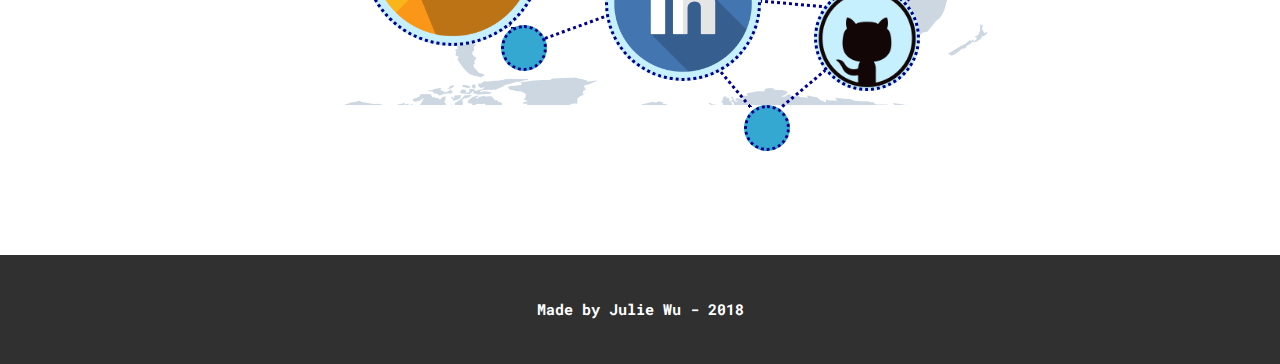
==== commit cb0cd6e4: "Add files via upload" ====
--- a/index.html
+++ b/index.html
@@ -43,7 +43,9 @@
     <div class="content">
 
         <div id="About">
-            <h2 class="heading">👩🏻‍💻 About Me</h2>
+
+
+            <h2 class="heading"><img class="profilePhoto" src="./Media/Profile.jpeg" alt="JulieWuProfile" width="150" height="150">   About Me</h2>
 
             <div class="container1">
                 <p id="Introduction">
@@ -66,7 +68,7 @@
                     a student studying <strong>Mathematics</strong> & <strong>Business Administration</strong> at the 
                     <strong><span style="background-color:rgb(255, 213, 79)">University of Waterloo</span></strong> 
                     & <strong><span style="background-color:rgb(61, 22, 139); color: white">Wilfrid Laurier University</span></strong>.
-                    <br>An individual with a passion for programming,technology & learning new things. I hope in pursuing a career in software engineering!
+                    <br>I'm an individual with a passion for programming,technology & learning new things, I hope in pursuing a career in software engineering!
                 </p>
                 <br>
                 <p id="Information">
--- a/style.css
+++ b/style.css
@@ -127,6 +127,15 @@
 
 /* About */
 
+.profilePhoto{
+    position: inline-block;
+    border-style: solid;
+    border-color: whitesmoke;
+    border-radius: 50%;
+
+    box-shadow: 0px 3px 15px rgba(0,0,0,0.5);
+}
+
 p{
     line-height: 150%;
     color: black;
@@ -139,6 +148,7 @@
     font-size: 3rem;
     text-align: left;
     padding: 2rem 0 2rem 0;
+    position: relative;
 }
 
 .container1{
@@ -157,7 +167,7 @@
     border-right: 2rem solid transparent;
     border-bottom: 2rem solid whitesmoke;
     top: -2rem;
-    left: 2rem;
+    left: 3.5rem;
 }
 
 /* Cursor */
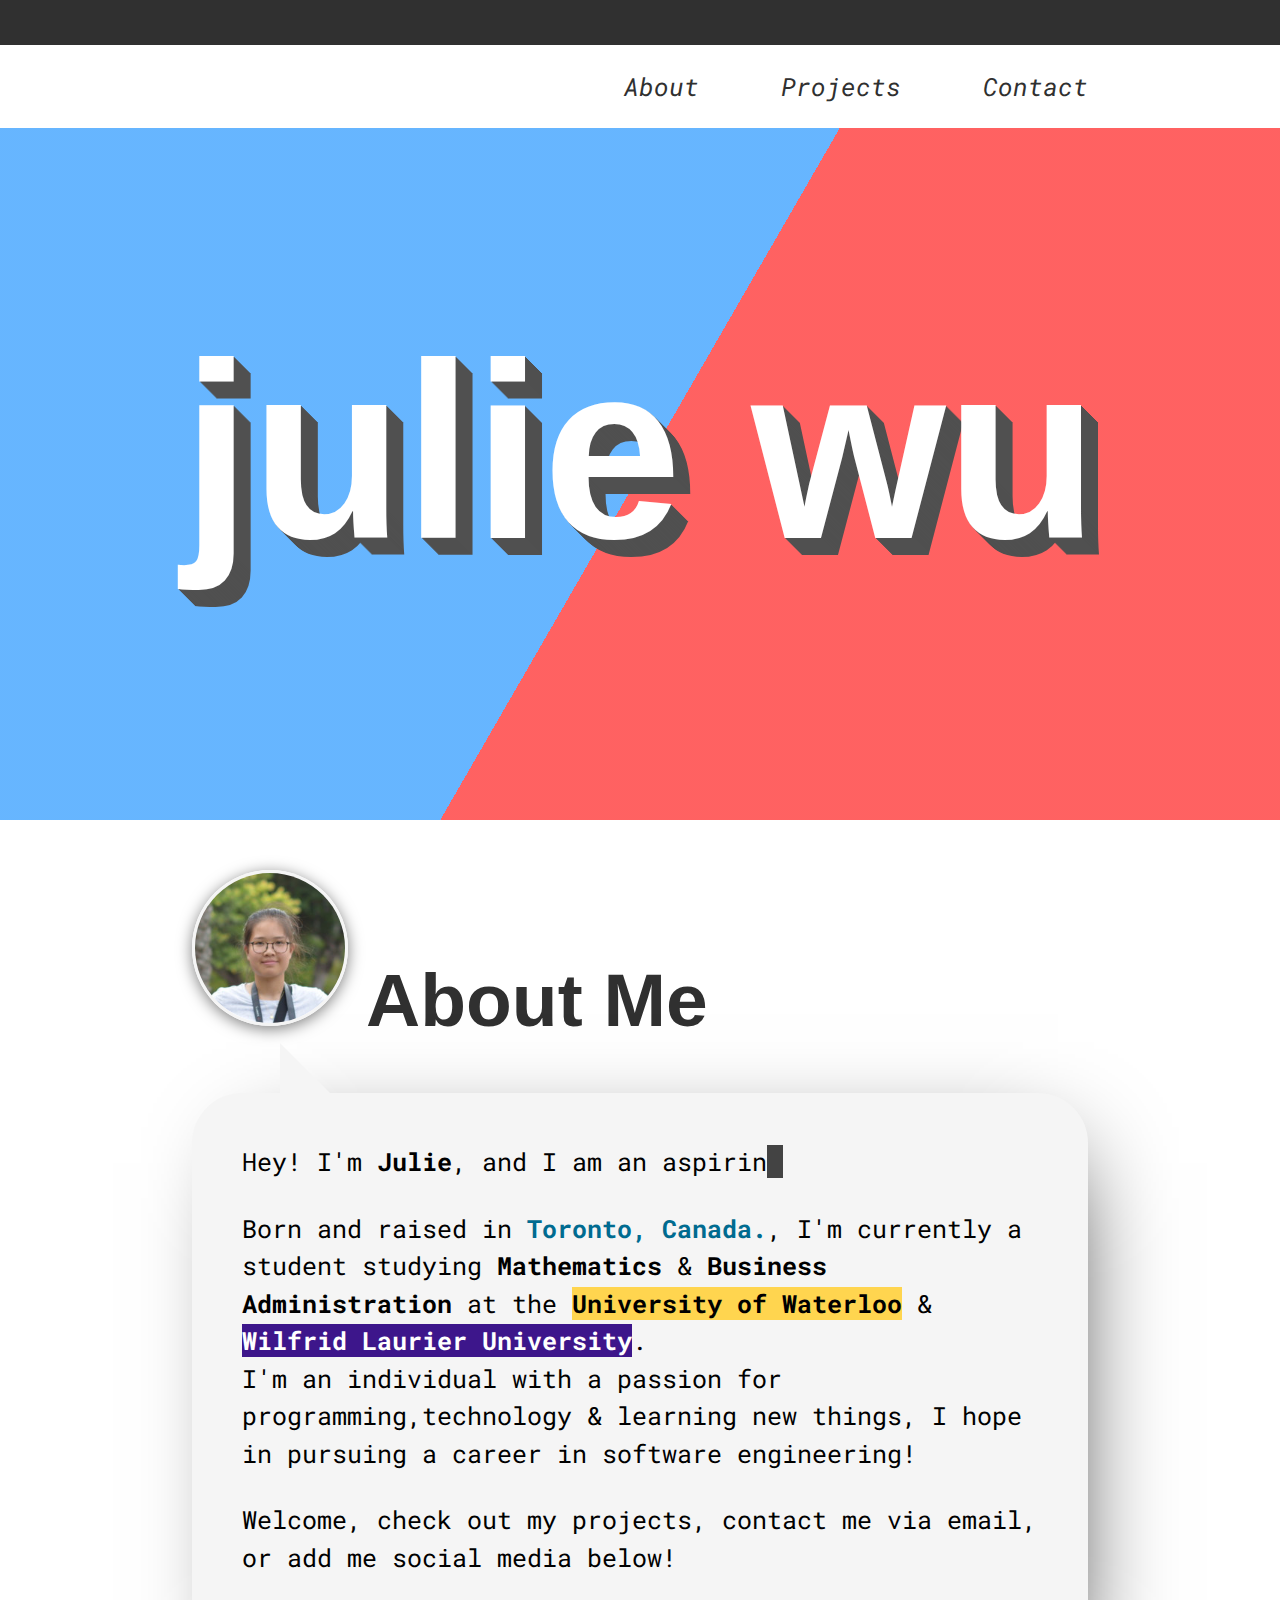
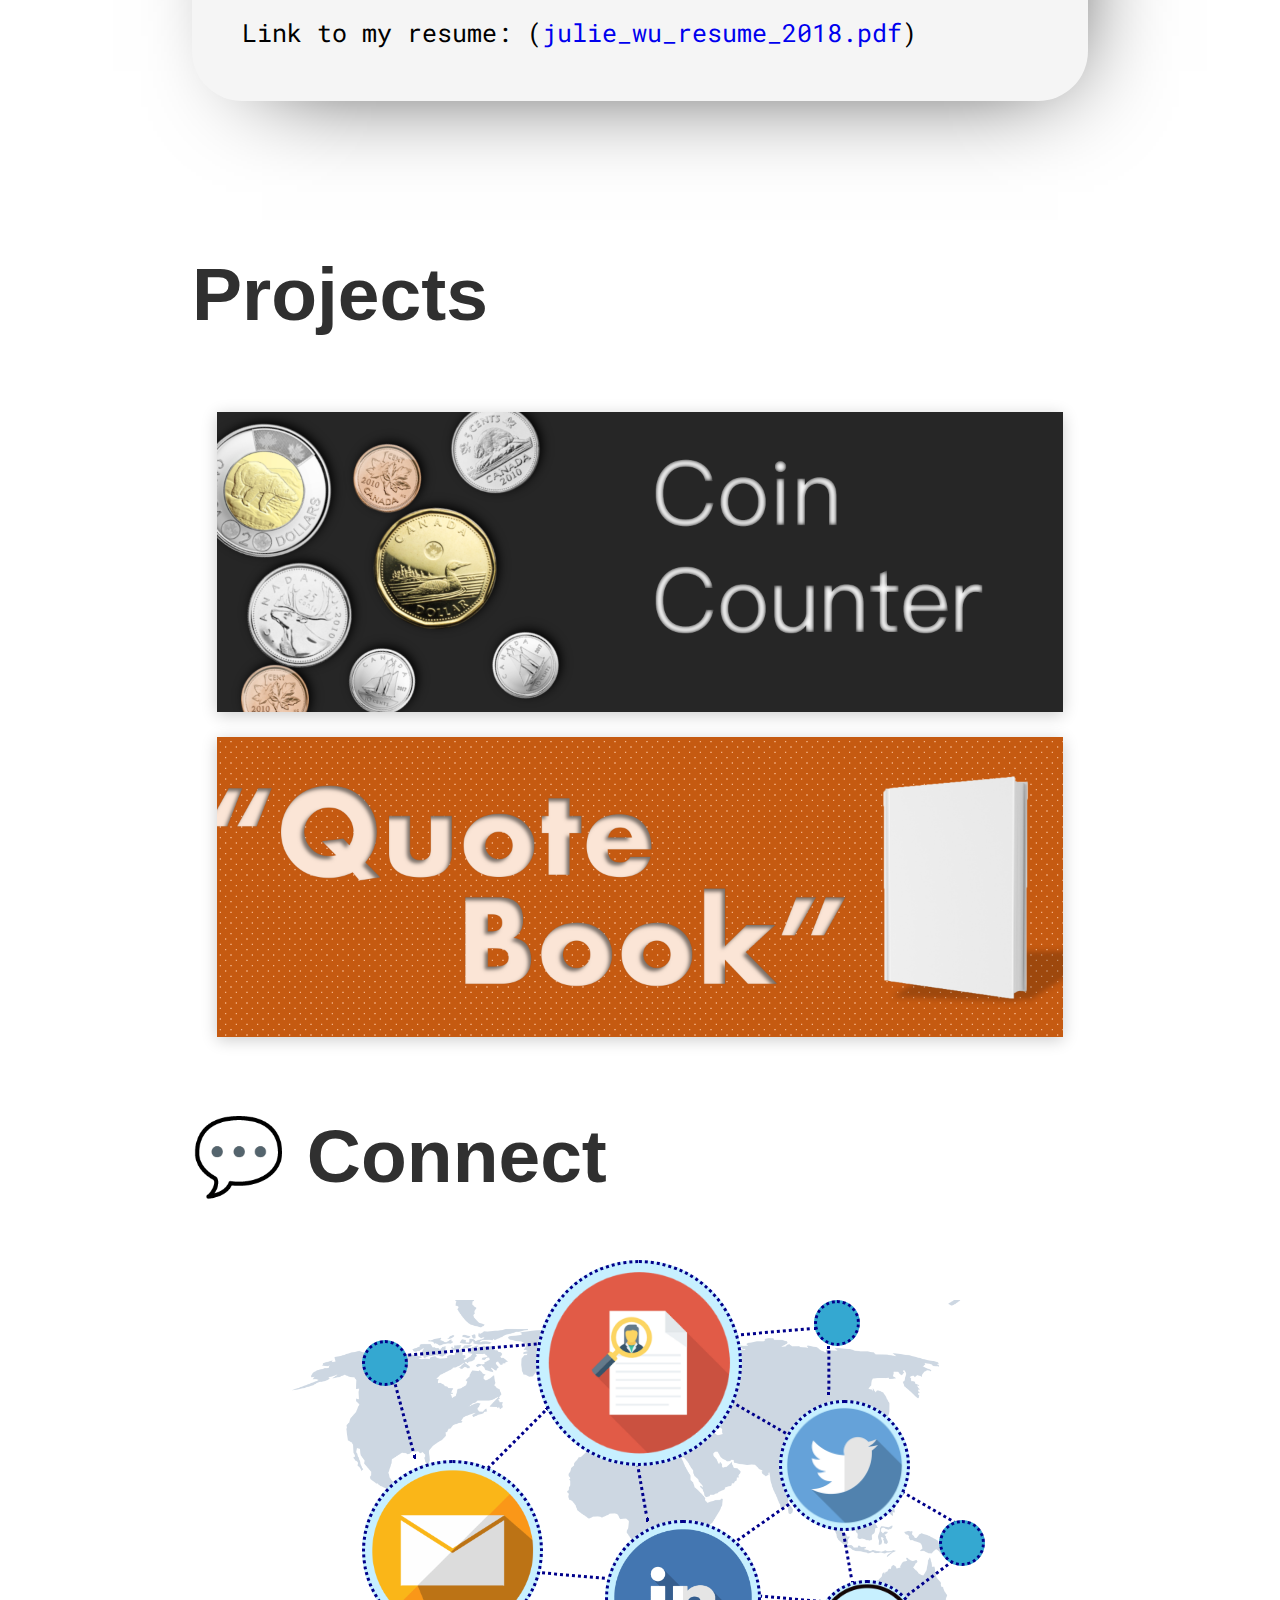
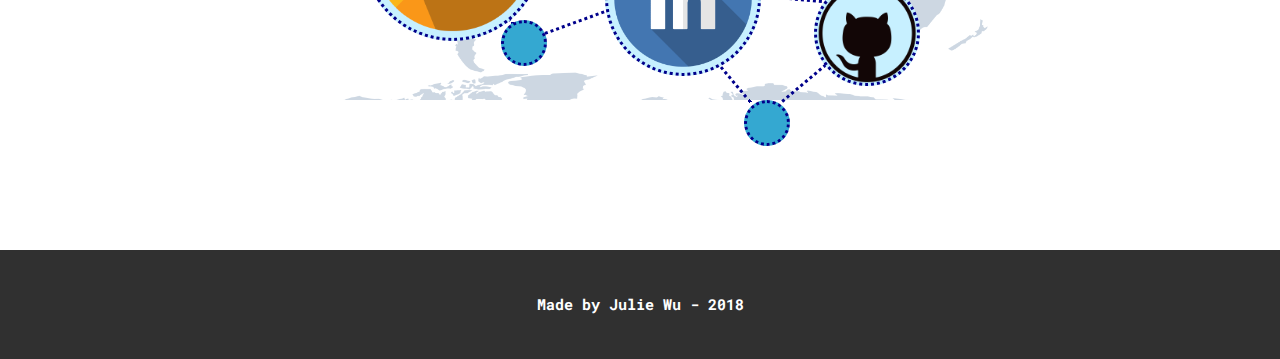
==== commit a3cf65c8: "Update index.html" ====
--- a/index.html
+++ b/index.html
@@ -45,7 +45,7 @@
         <div id="About">
 
 
-            <h2 class="heading"><img class="profilePhoto" src="./Media/Profile.jpeg" alt="JulieWuProfile" width="150" height="150">   About Me</h2>
+            <h2 class="heading"><img class="profilePhoto" src="Media/Profile.jpeg" alt="JulieWuProfile" width="150" height="150">   About Me</h2>
 
             <div class="container1">
                 <p id="Introduction">
@@ -196,4 +196,4 @@
         <h3>Made by Julie Wu - 2018</h3>
     </footer>
 </body>
-</html>+</html>
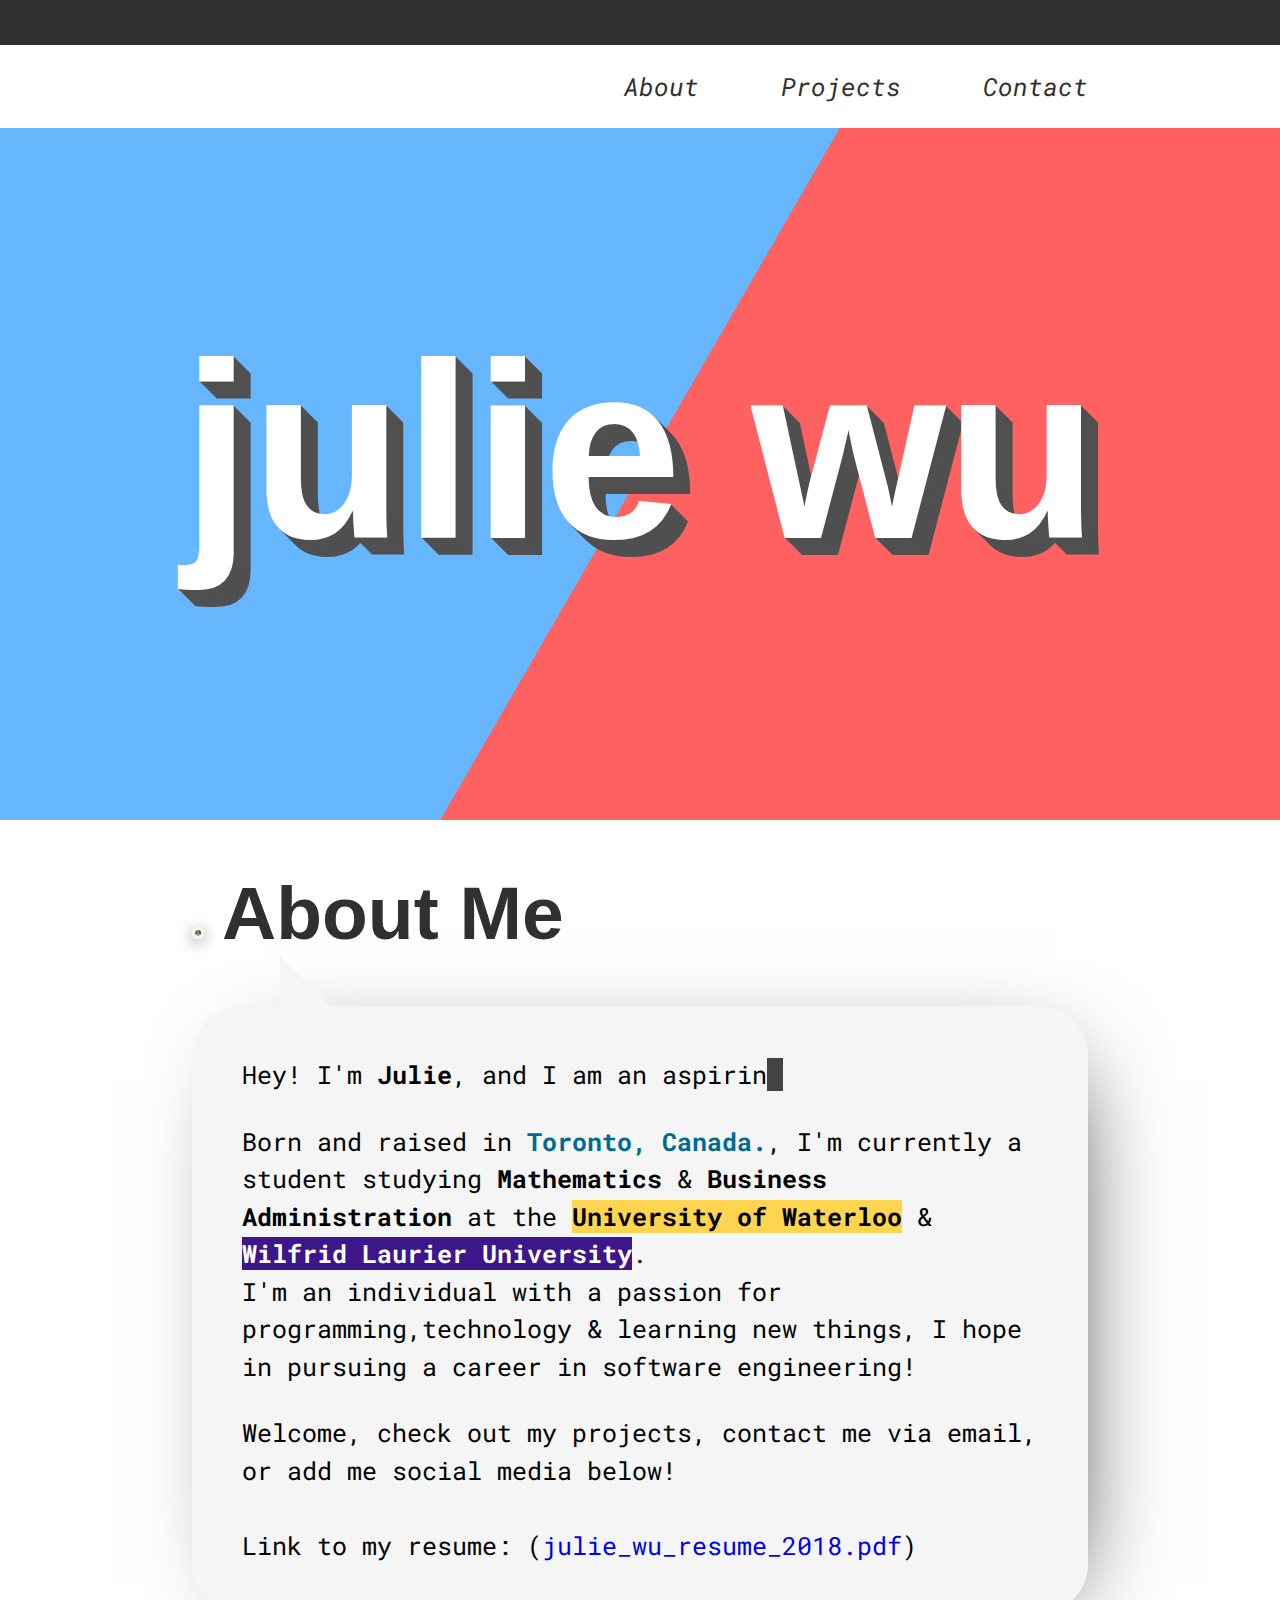
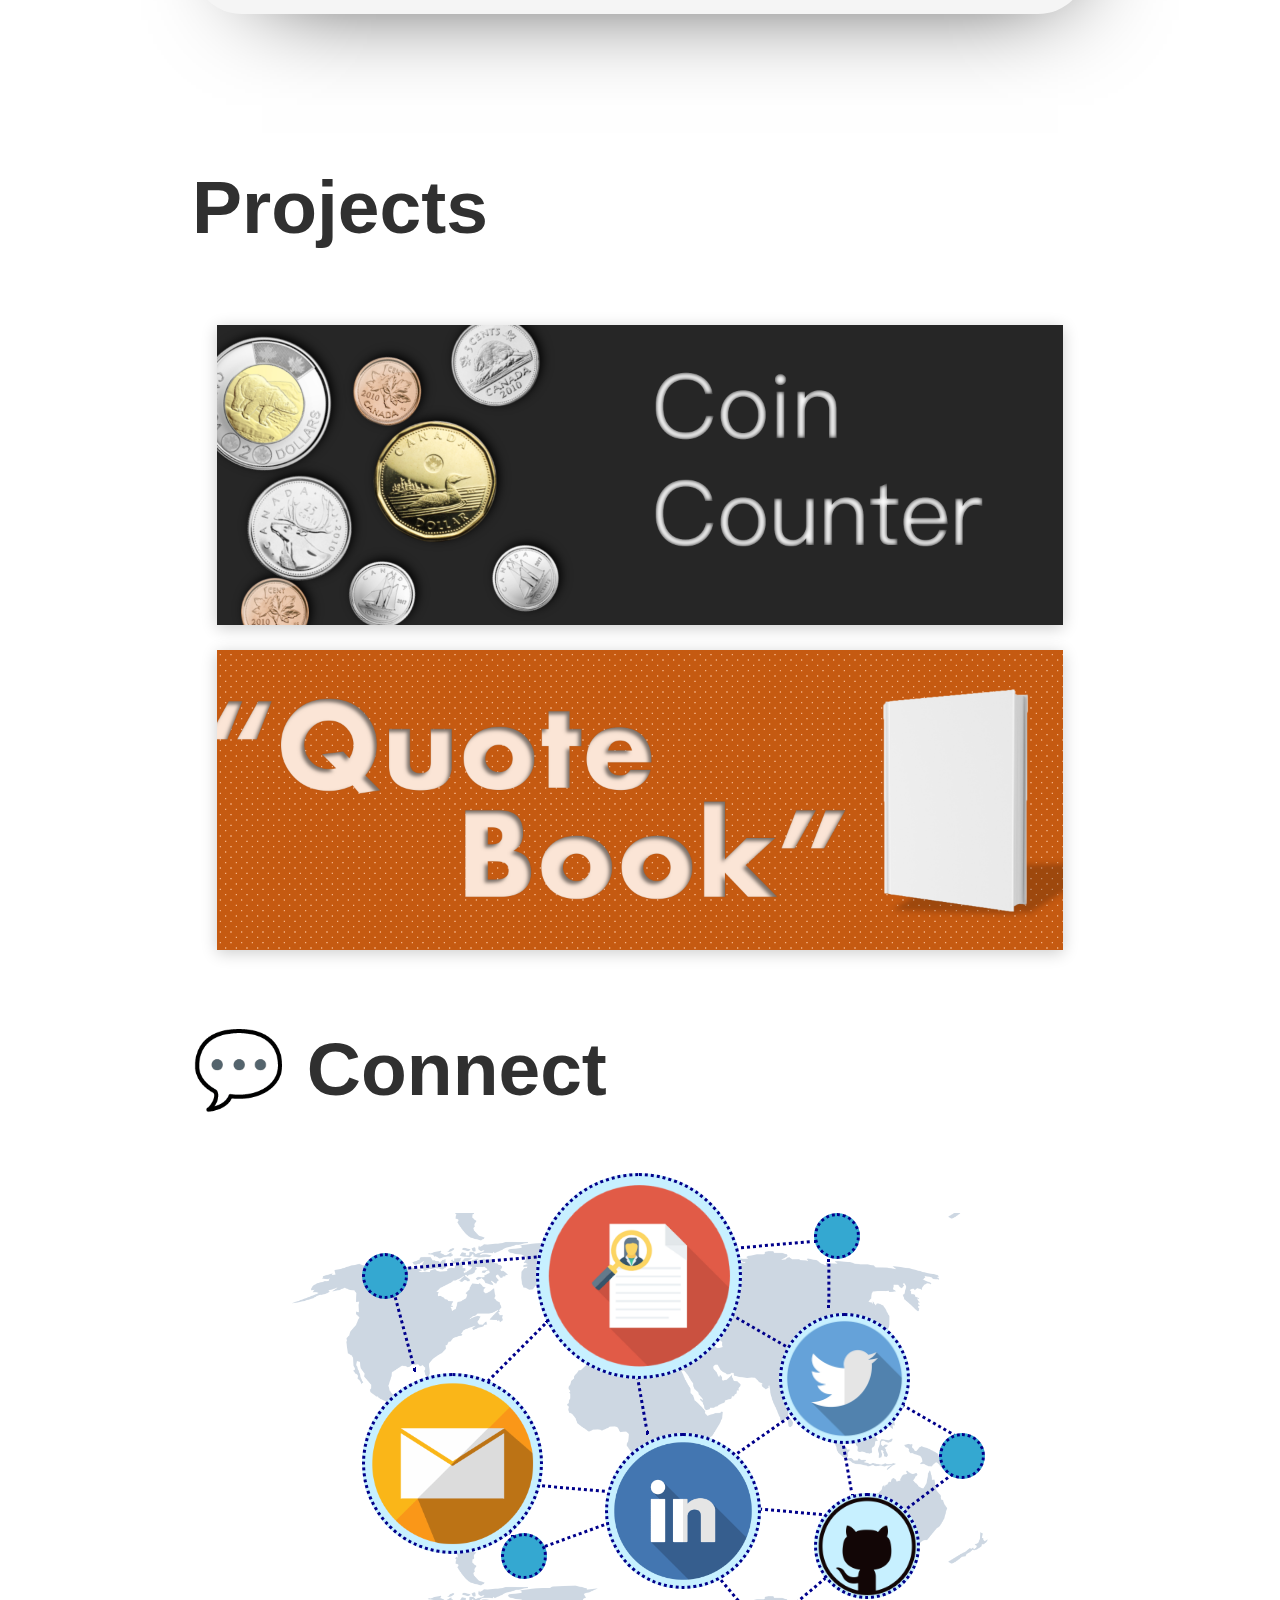
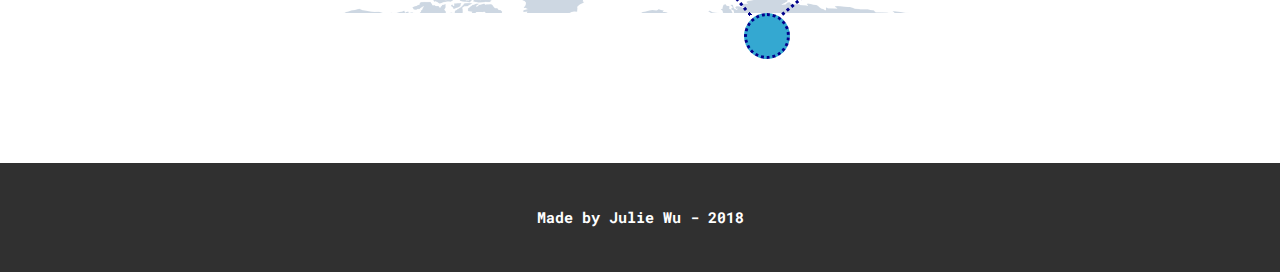
==== commit 7c959eab: "Update index.html" ====
--- a/index.html
+++ b/index.html
@@ -45,7 +45,7 @@
         <div id="About">
 
 
-            <h2 class="heading"><img class="profilePhoto" src="Media/Profile.jpeg" alt="JulieWuProfile" width="150" height="150">   About Me</h2>
+            <h2 class="heading"><img class="profilePhoto" src="Media/Profile.jpeg" alt="JulieWuProfile" width="6rem" height="6rem">   About Me</h2>
 
             <div class="container1">
                 <p id="Introduction">
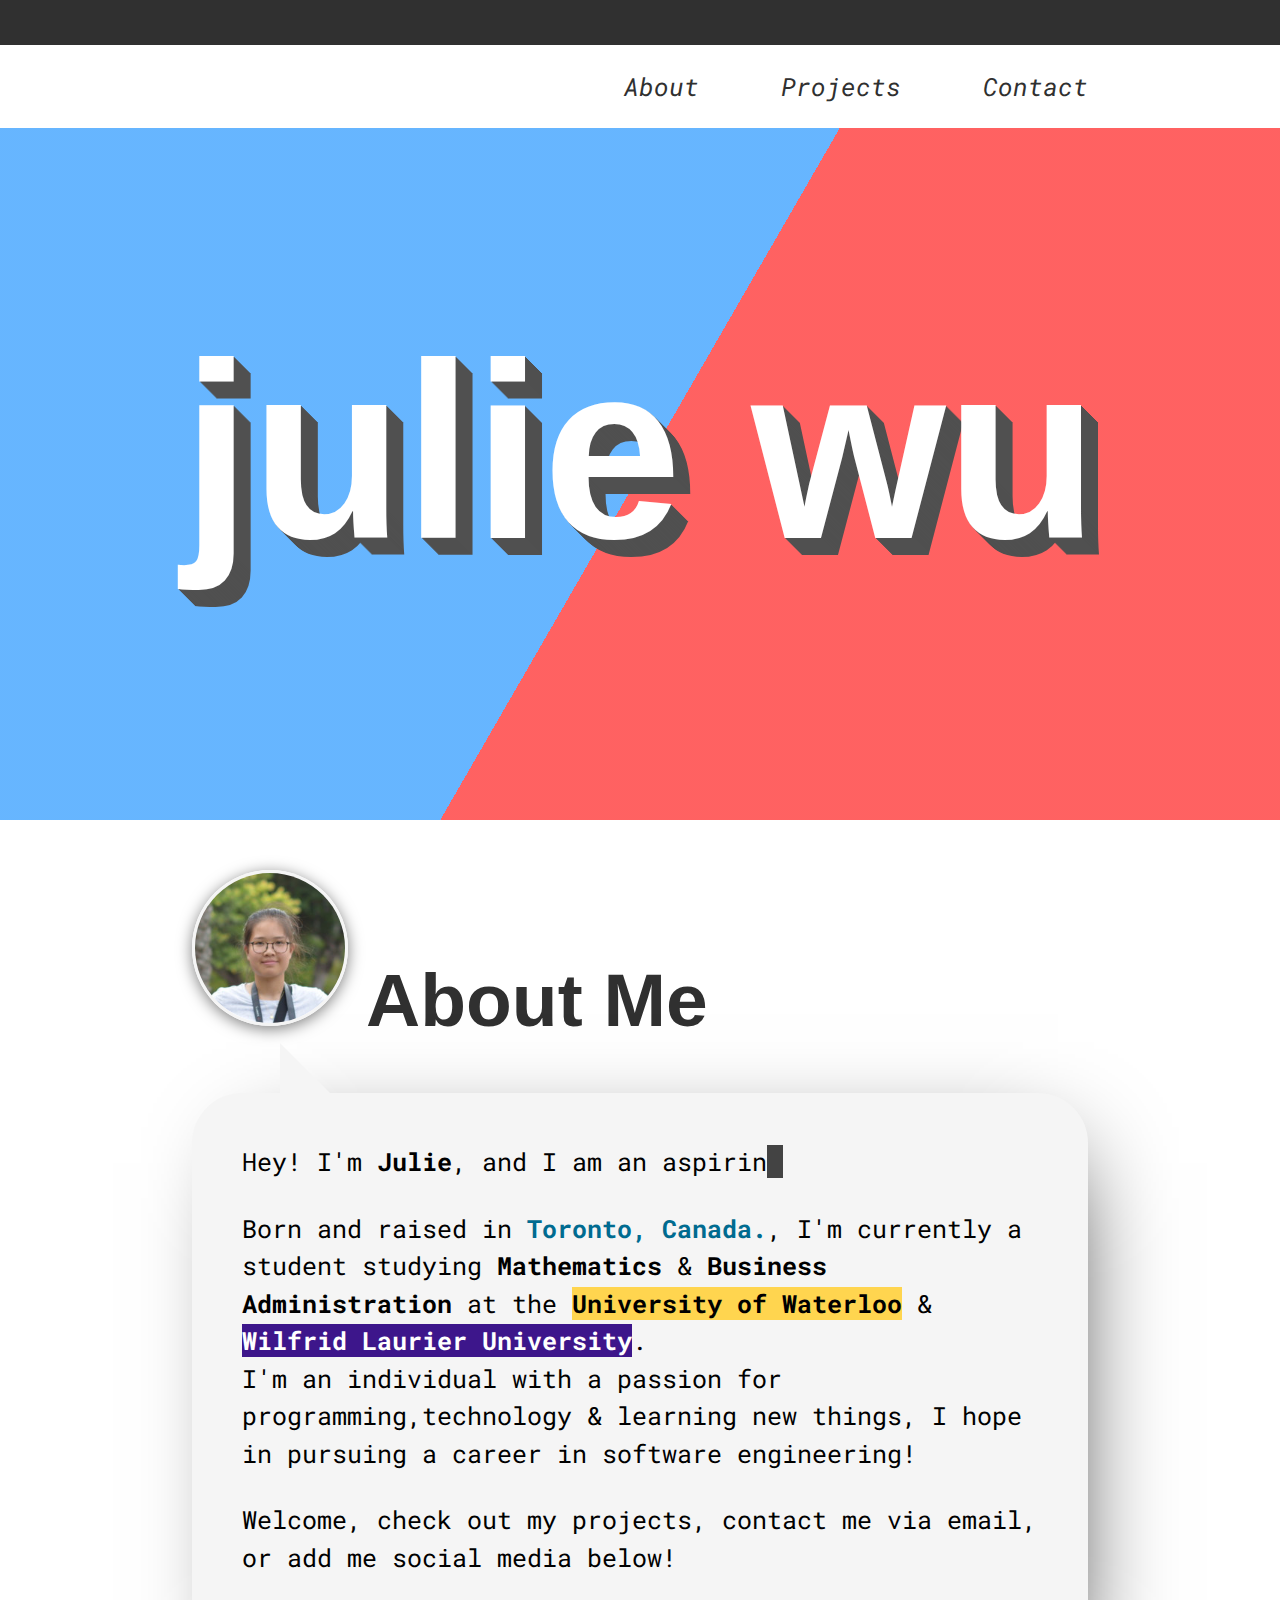
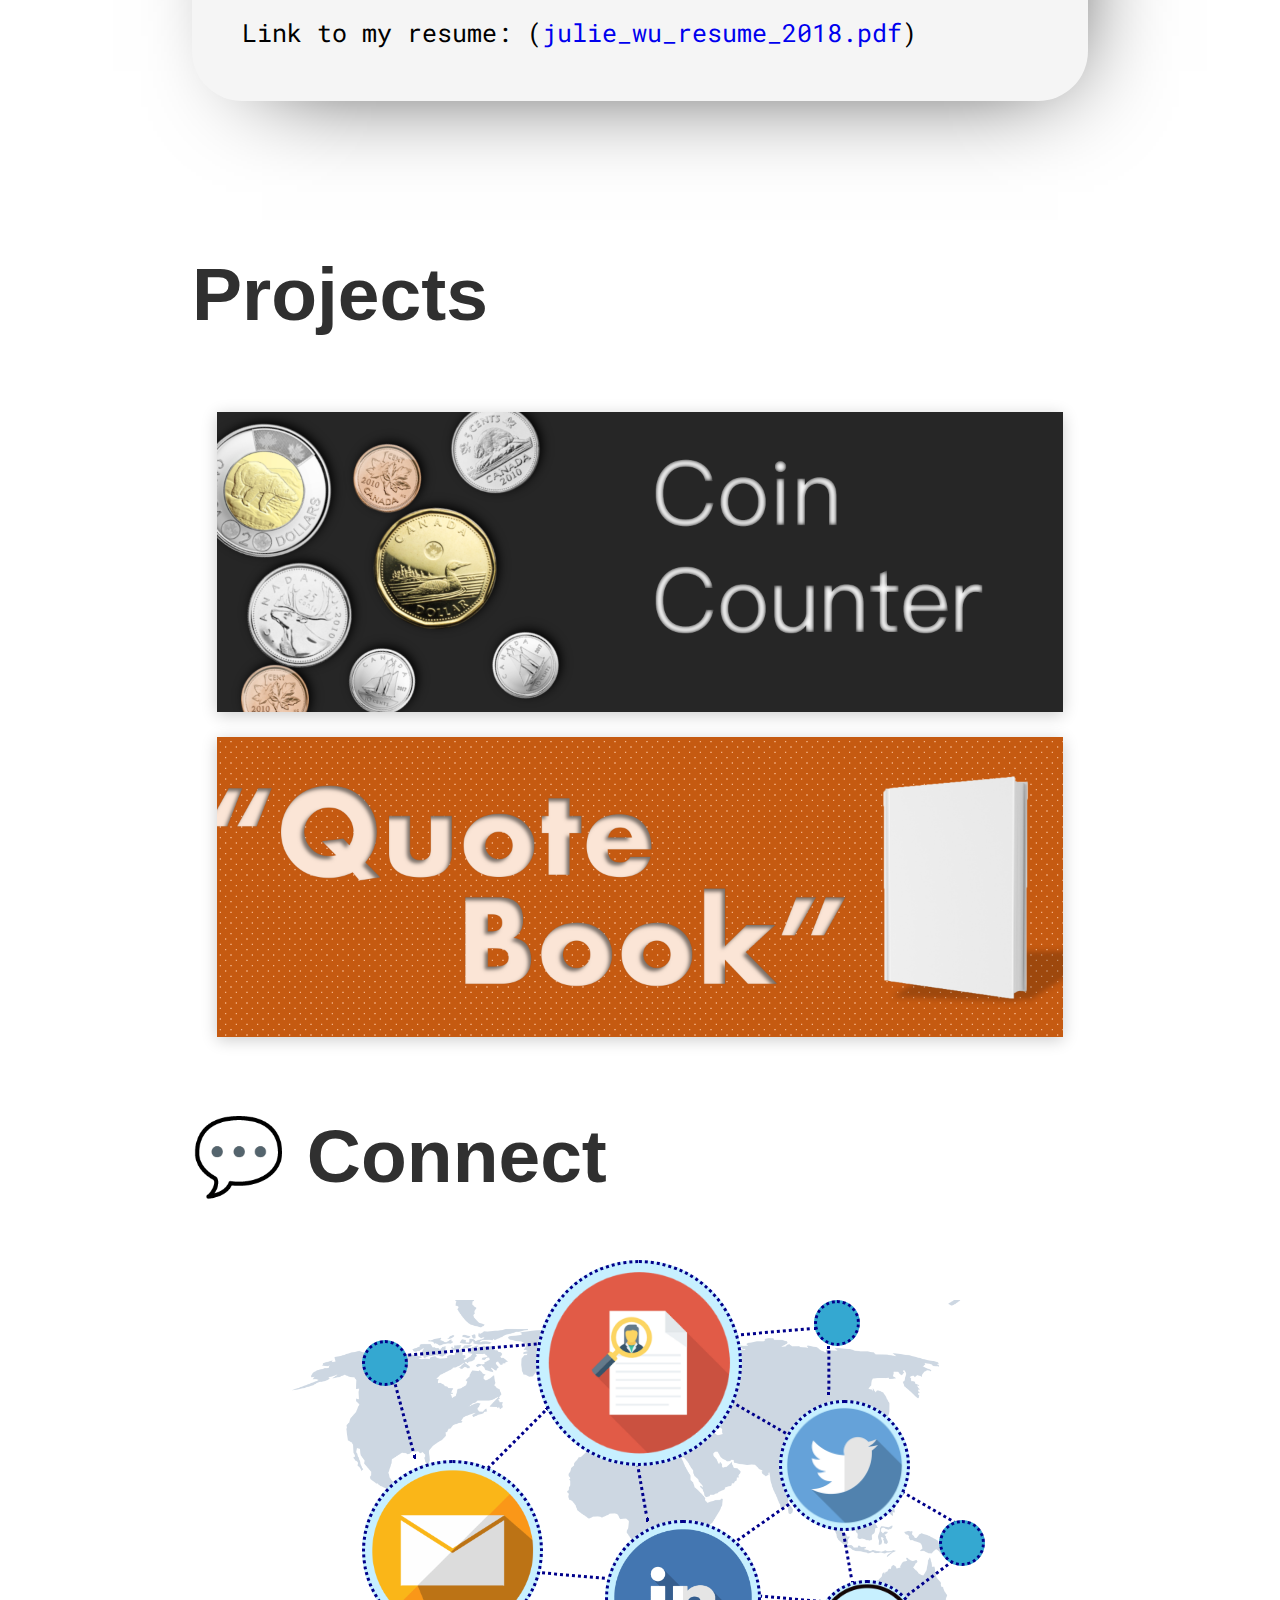
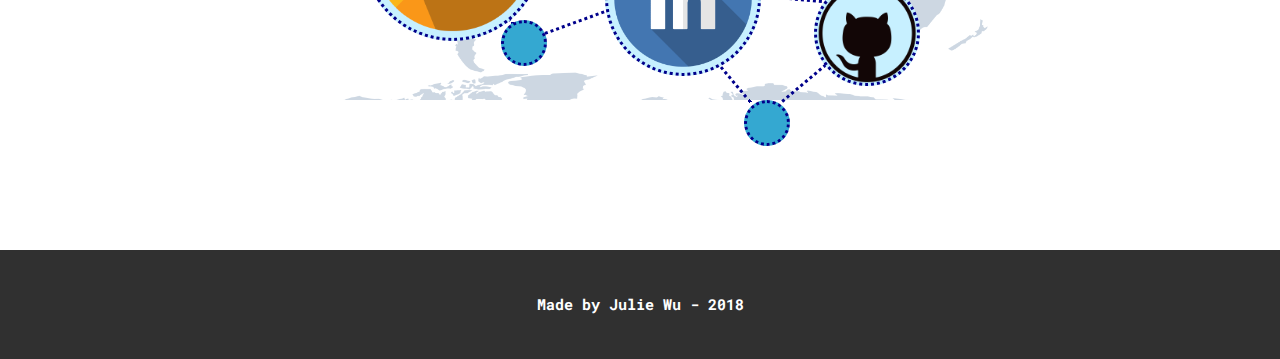
==== commit 32272eaf: "Add files via upload" ====
--- a/index.html
+++ b/index.html
@@ -45,7 +45,7 @@
         <div id="About">
 
 
-            <h2 class="heading"><img class="profilePhoto" src="Media/Profile.jpeg" alt="JulieWuProfile" width="6rem" height="6rem">   About Me</h2>
+            <h2 class="heading"><img class="profilePhoto" src="Media/Profile.jpeg" alt="JulieWuProfile">   About Me</h2>
 
             <div class="container1">
                 <p id="Introduction">
@@ -196,4 +196,4 @@
         <h3>Made by Julie Wu - 2018</h3>
     </footer>
 </body>
-</html>
+</html>--- a/style.css
+++ b/style.css
@@ -136,6 +136,11 @@
     box-shadow: 0px 3px 15px rgba(0,0,0,0.5);
 }
 
+.heading img {
+    width: 6rem;
+    height: 6rem;
+}
+
 p{
     line-height: 150%;
     color: black;
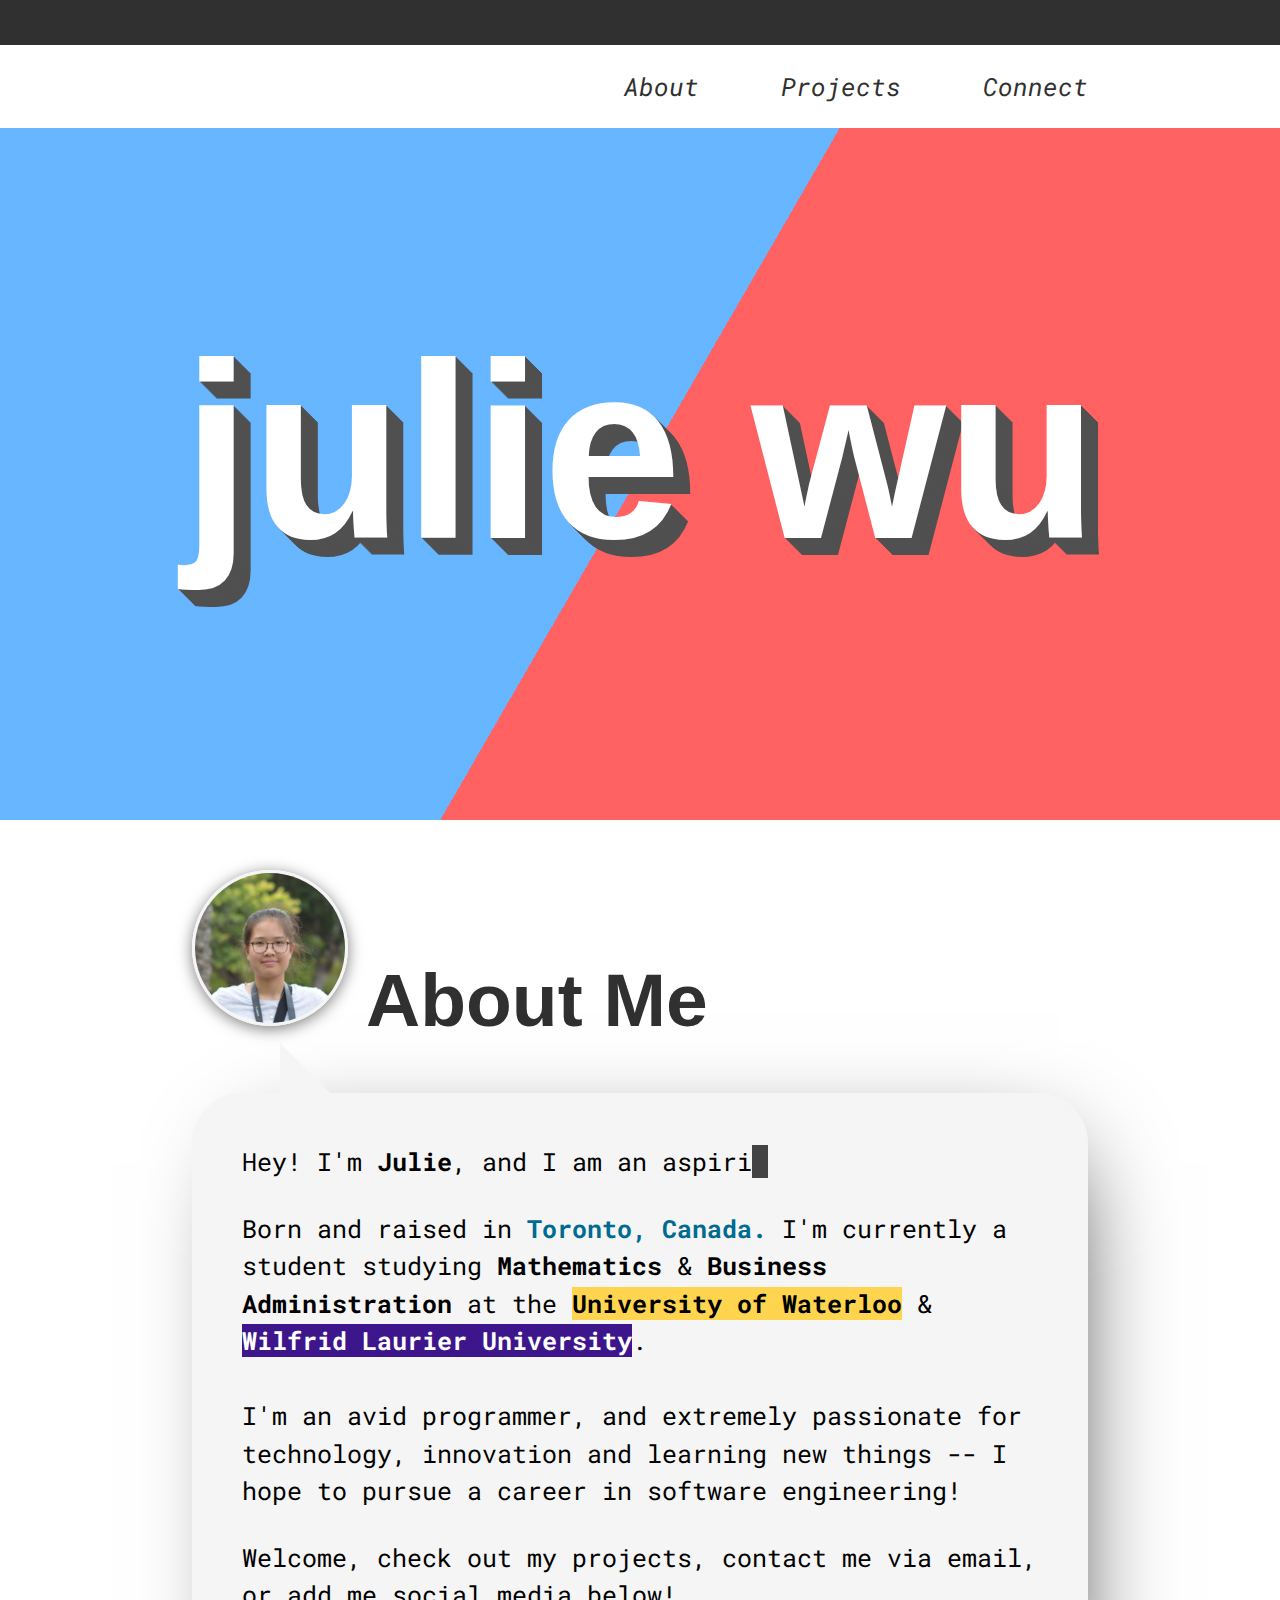
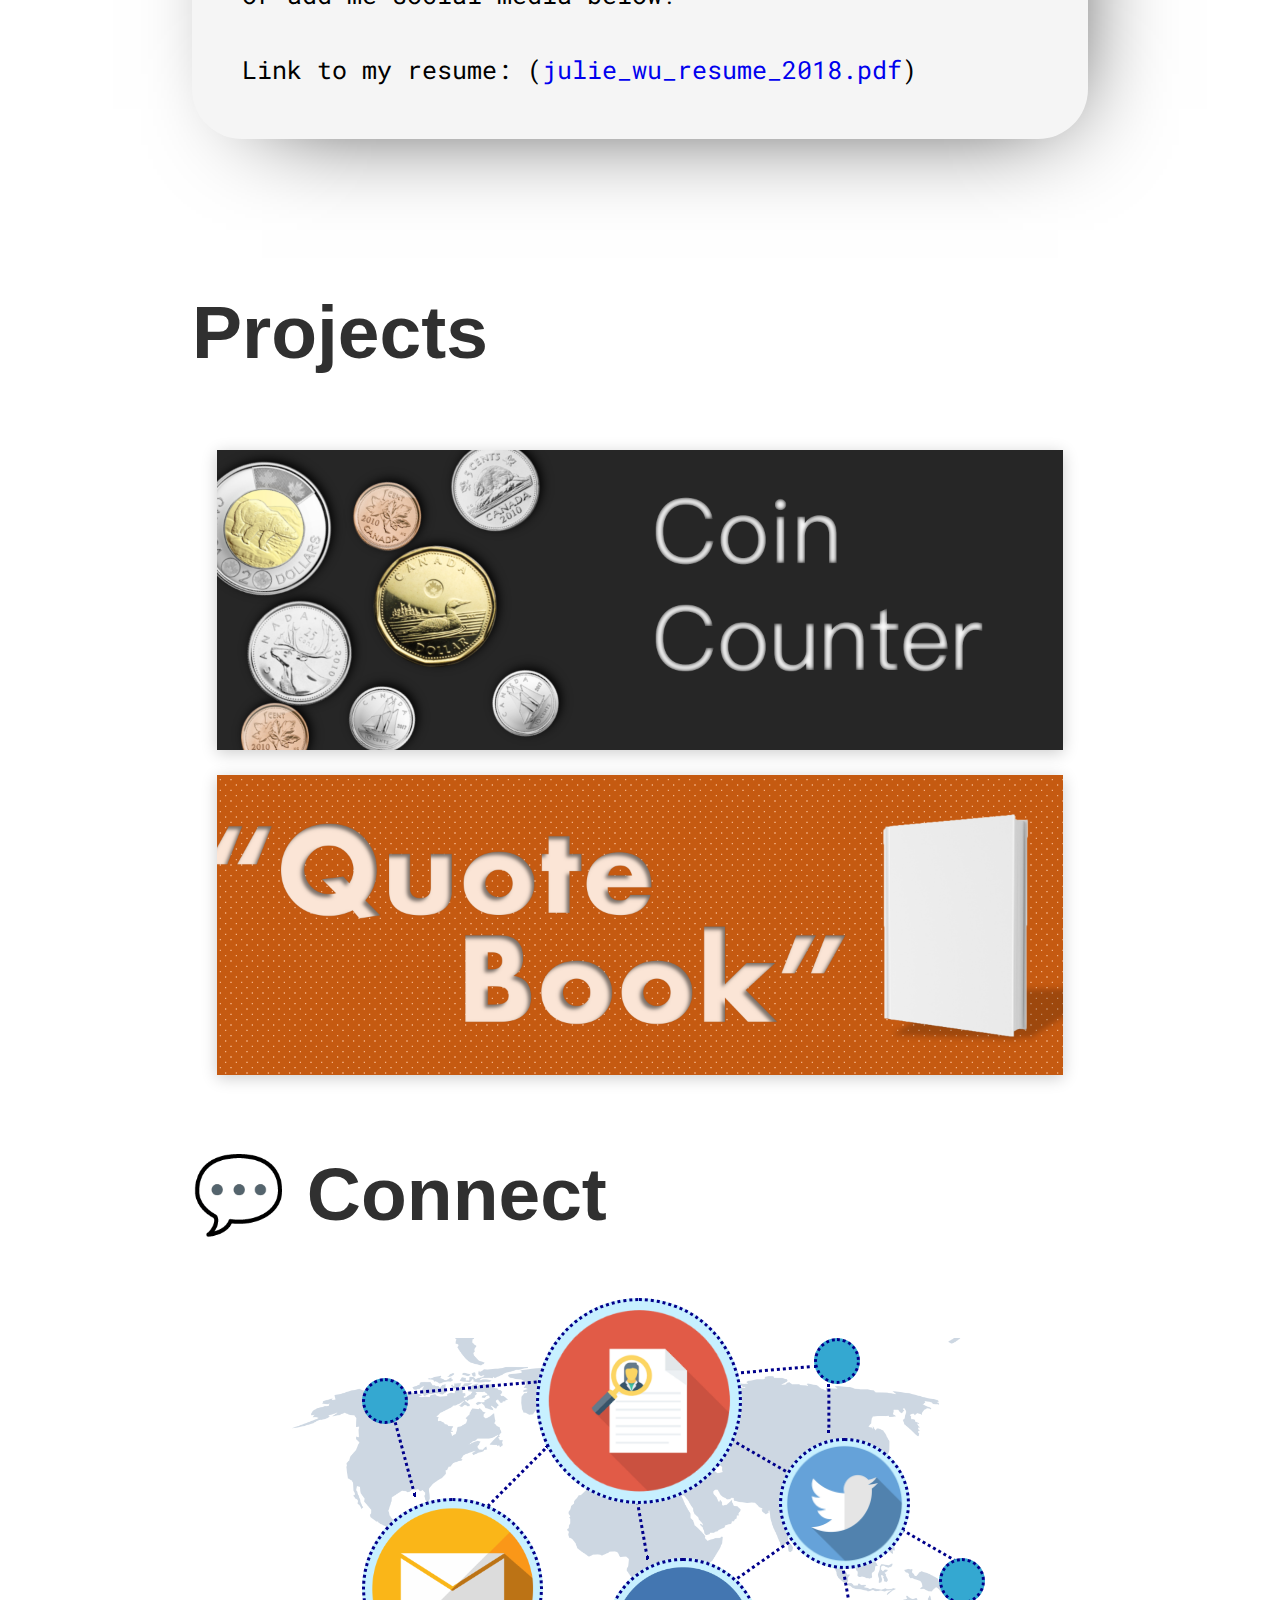
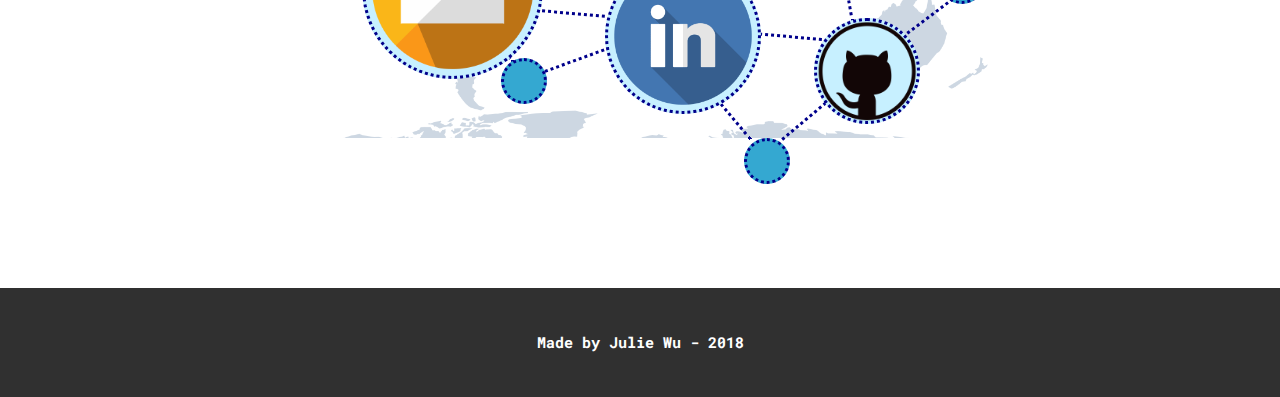
==== commit a0e631b2: "Add files via upload" ====
--- a/index.html
+++ b/index.html
@@ -28,7 +28,7 @@
 
         <a id="navContact" href="#Contact" 
         onmouseover="highlight(navContact)"
-        onmouseout="unhighlight(navContact)">Contact</a>
+        onmouseout="unhighlight(navContact)">Connect</a>
     </nav>
 
     <div class="title_main">
@@ -64,11 +64,12 @@
                 </p>
                 <br>
                 <p id="LifeandEducation">
-                    Born and raised in <span style="color: rgb(0, 107, 144)"><strong>Toronto, Canada.</strong></span>, I'm currently 
+                    Born and raised in <span style="color: rgb(0, 107, 144)"><strong>Toronto, Canada.</strong></span> I'm currently 
                     a student studying <strong>Mathematics</strong> & <strong>Business Administration</strong> at the 
                     <strong><span style="background-color:rgb(255, 213, 79)">University of Waterloo</span></strong> 
                     & <strong><span style="background-color:rgb(61, 22, 139); color: white">Wilfrid Laurier University</span></strong>.
-                    <br>I'm an individual with a passion for programming,technology & learning new things, I hope in pursuing a career in software engineering!
+                    <br>
+                    <br>I'm an avid programmer, and extremely passionate for technology, innovation and learning new things -- I hope to pursue a career in software engineering!
                 </p>
                 <br>
                 <p id="Information">
--- a/style.css
+++ b/style.css
@@ -7,11 +7,11 @@
 html{
     font-size: 25px;
     font-family: Helvetica, sans-serif;
-    overflow-x: hidden;
     color:rgb(48,48,48);
+	overflow-x:hidden;
 }
 body{
-    overflow-x: hidden;
+	overflow-x: hidden;
 }
 
 /**************************************************************************
@@ -136,7 +136,7 @@
     box-shadow: 0px 3px 15px rgba(0,0,0,0.5);
 }
 
-.heading img {
+img.profilePhoto {
     width: 6rem;
     height: 6rem;
 }
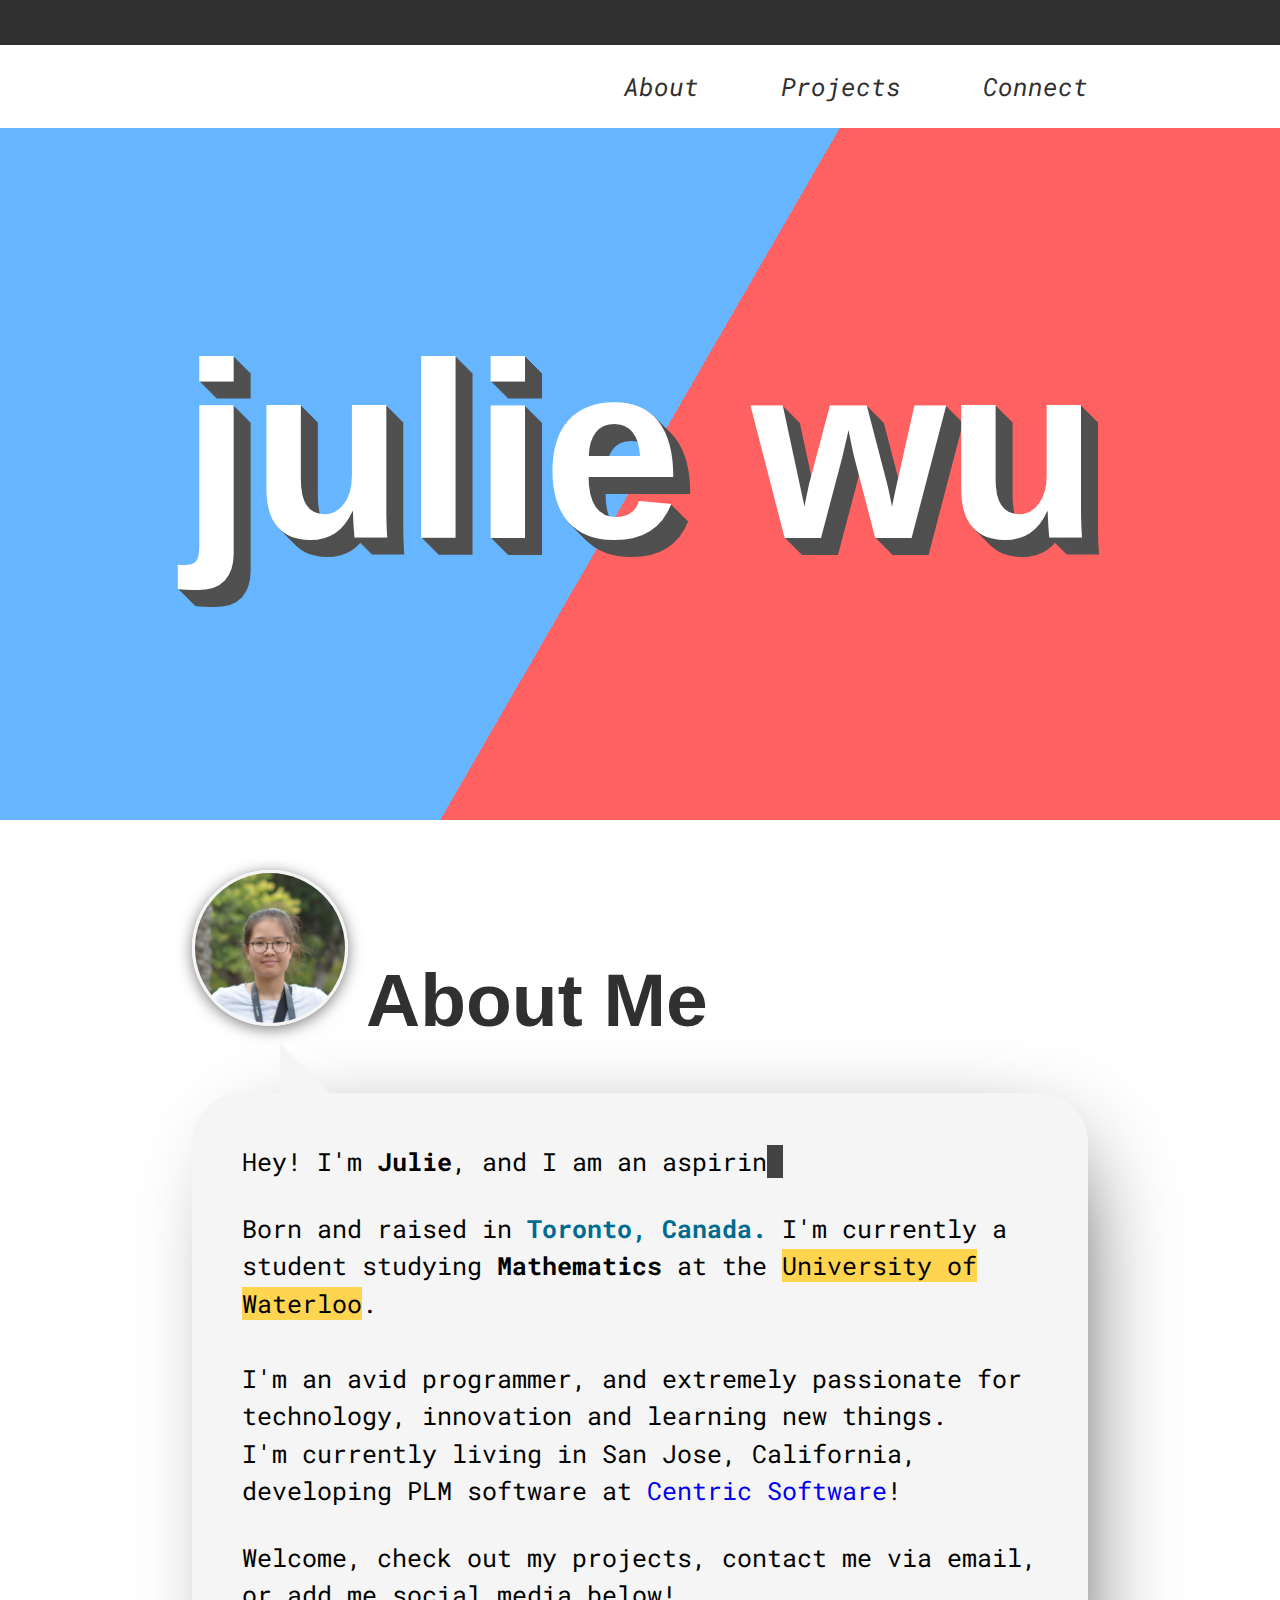
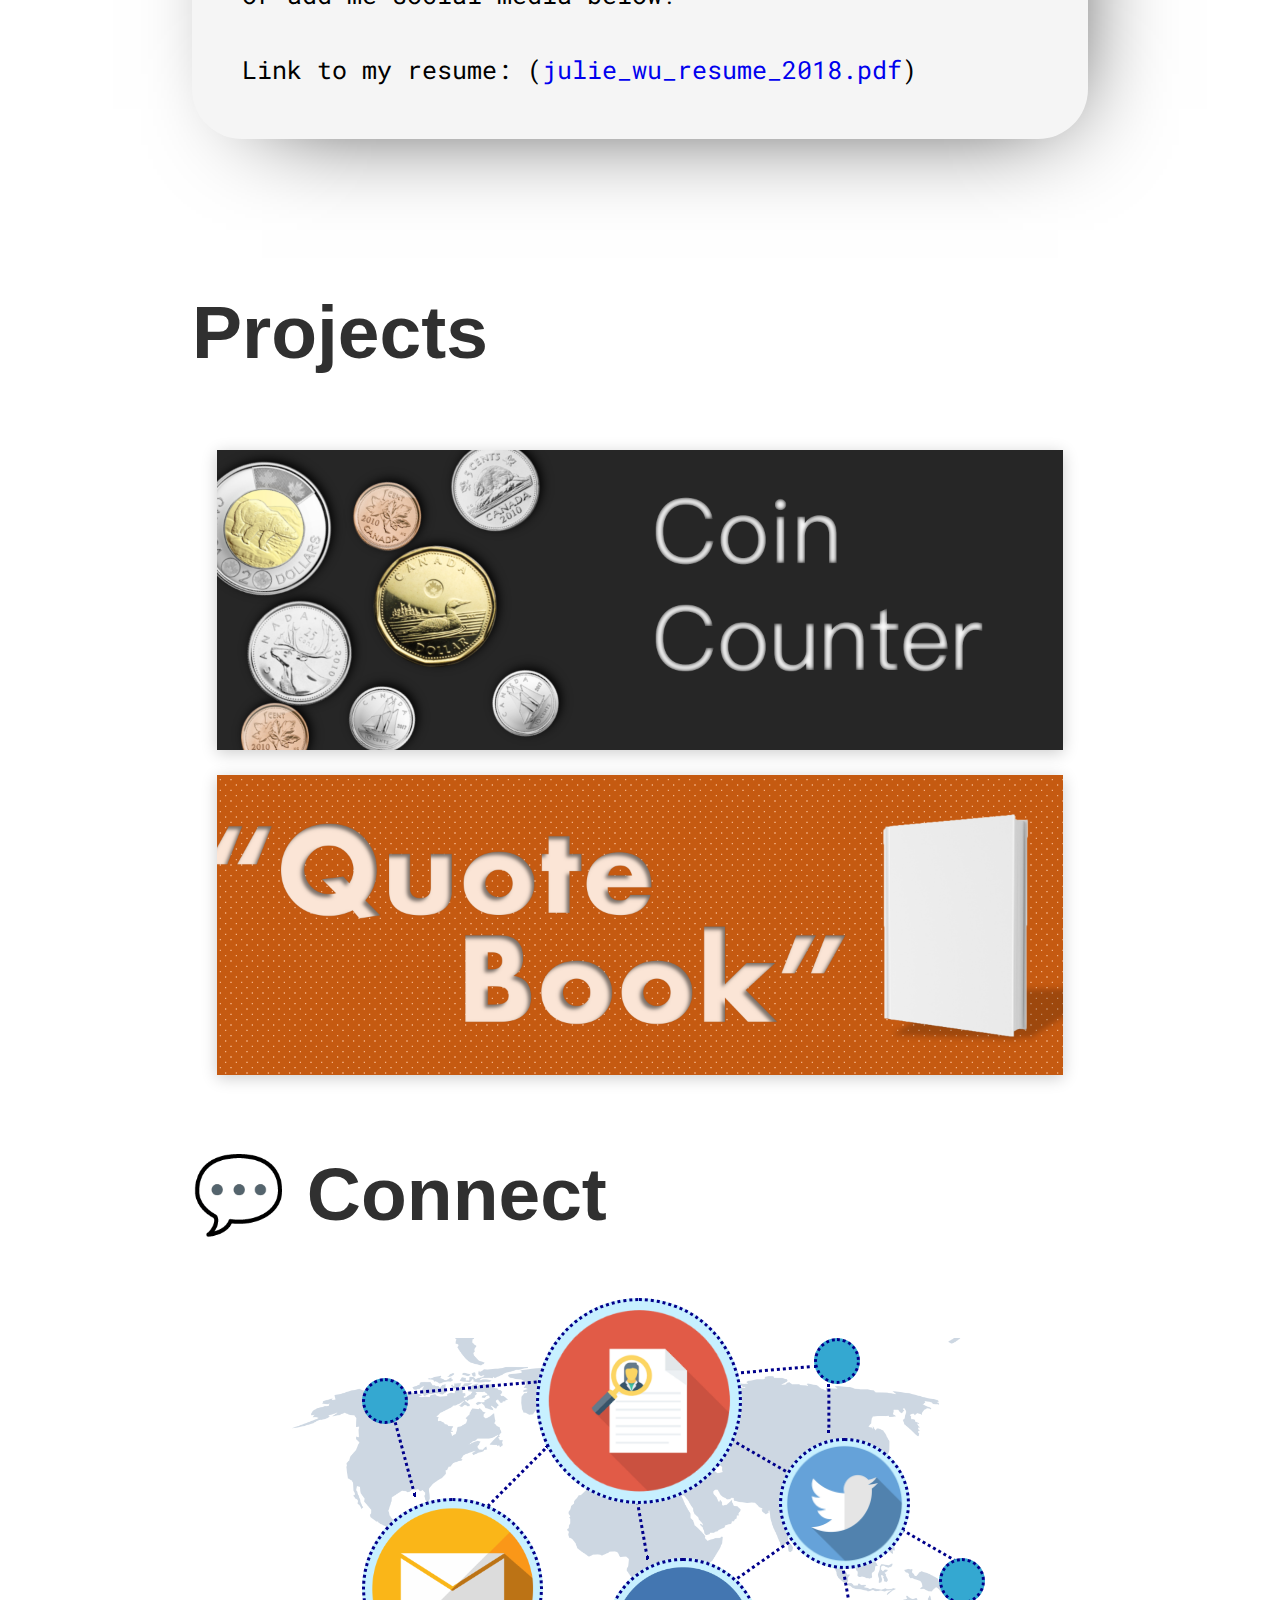
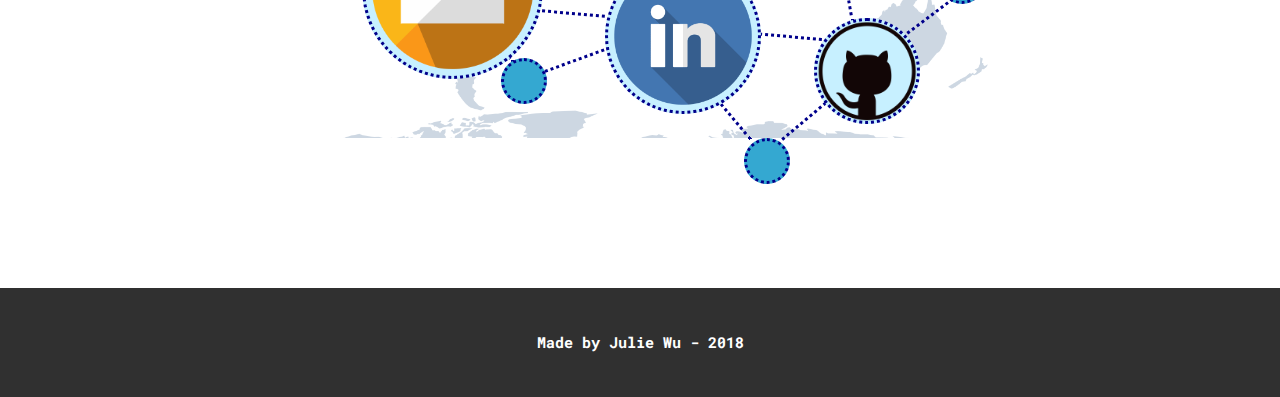
==== commit ffccaf1d: "Update index.html" ====
--- a/index.html
+++ b/index.html
@@ -65,11 +65,10 @@
                 <br>
                 <p id="LifeandEducation">
                     Born and raised in <span style="color: rgb(0, 107, 144)"><strong>Toronto, Canada.</strong></span> I'm currently 
-                    a student studying <strong>Mathematics</strong> & <strong>Business Administration</strong> at the 
-                    <strong><span style="background-color:rgb(255, 213, 79)">University of Waterloo</span></strong> 
-                    & <strong><span style="background-color:rgb(61, 22, 139); color: white">Wilfrid Laurier University</span></strong>.
+                    a student studying <strong>Mathematics</strong> at the <span style="background-color:rgb(255, 213, 79)">University of Waterloo</span></strong>.
                     <br>
-                    <br>I'm an avid programmer, and extremely passionate for technology, innovation and learning new things -- I hope to pursue a career in software engineering!
+                    <br>I'm an avid programmer, and extremely passionate for technology, innovation and learning new things.
+                    <br>I'm currently living in San Jose, California, developing PLM software at <a href="https://centricsoftware.com" target="_blank">Centric Software</a>!
                 </p>
                 <br>
                 <p id="Information">
@@ -197,4 +196,4 @@
         <h3>Made by Julie Wu - 2018</h3>
     </footer>
 </body>
-</html>+</html>
